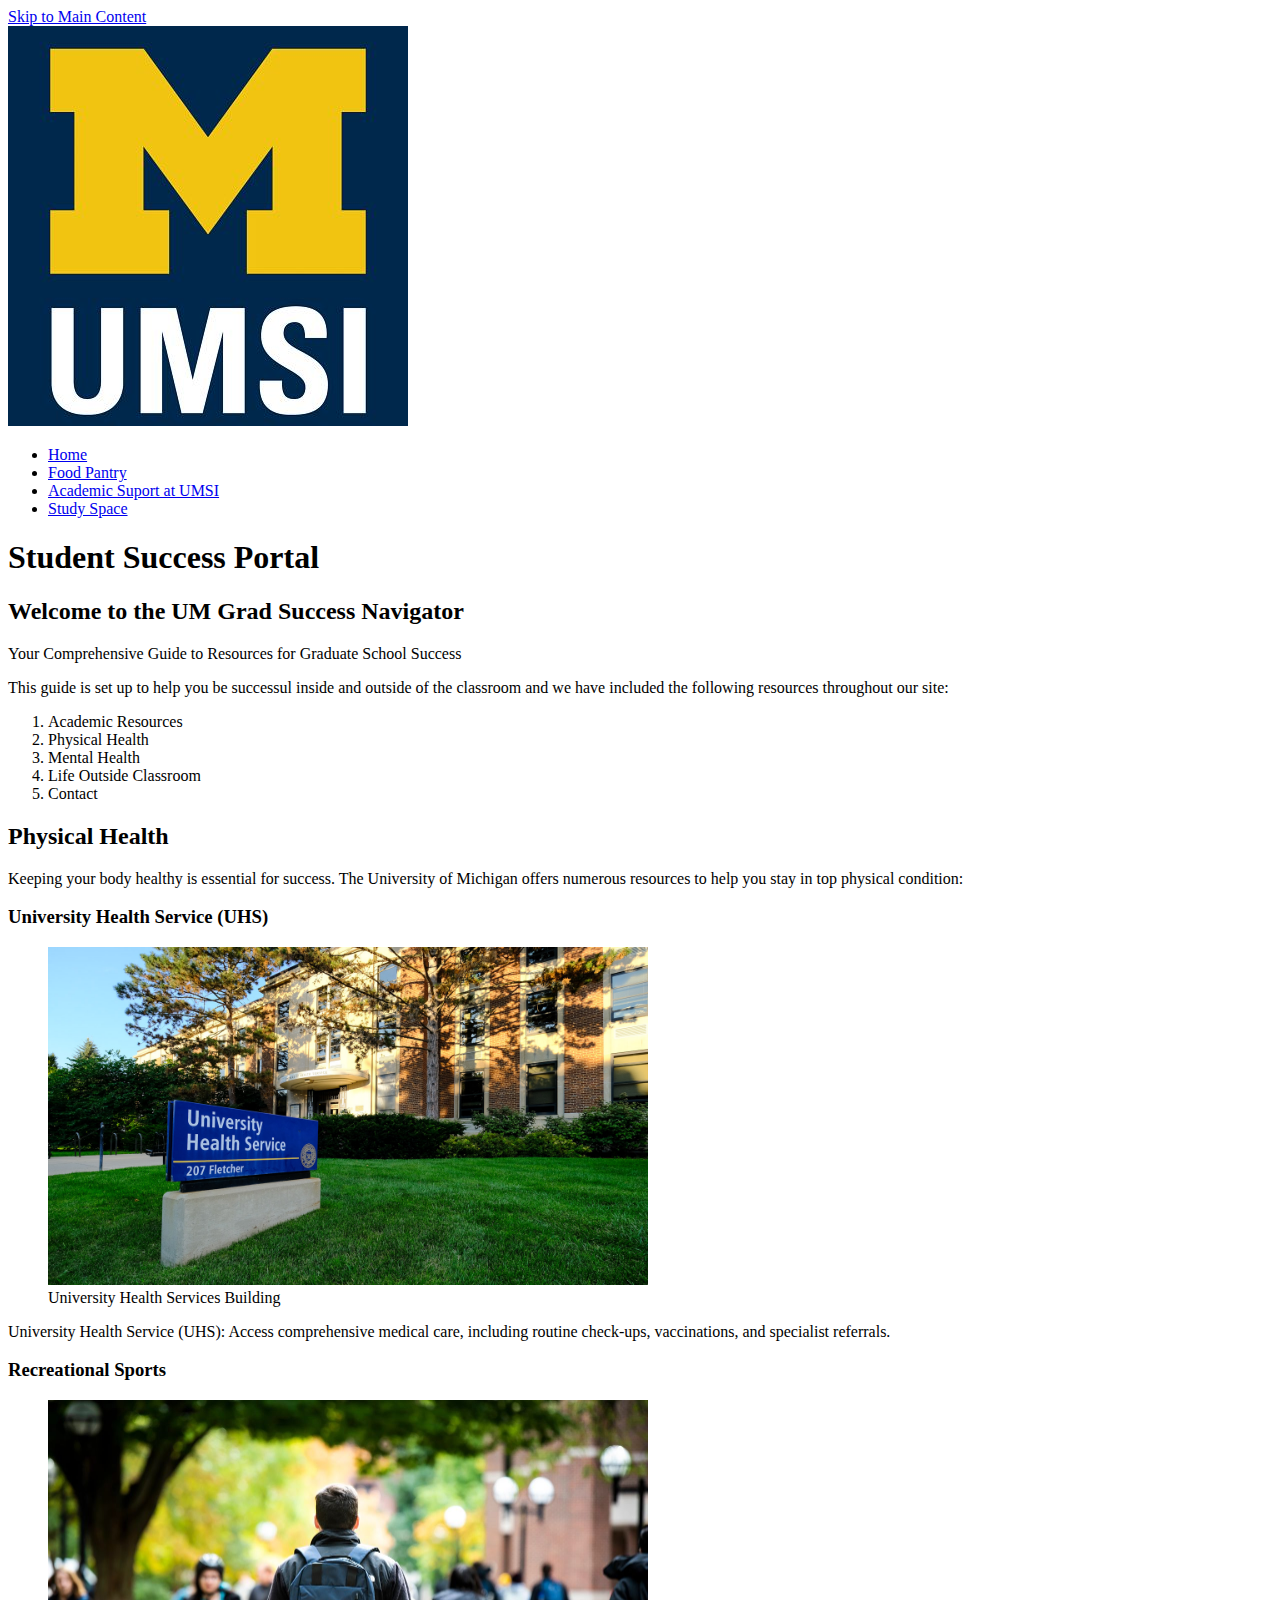
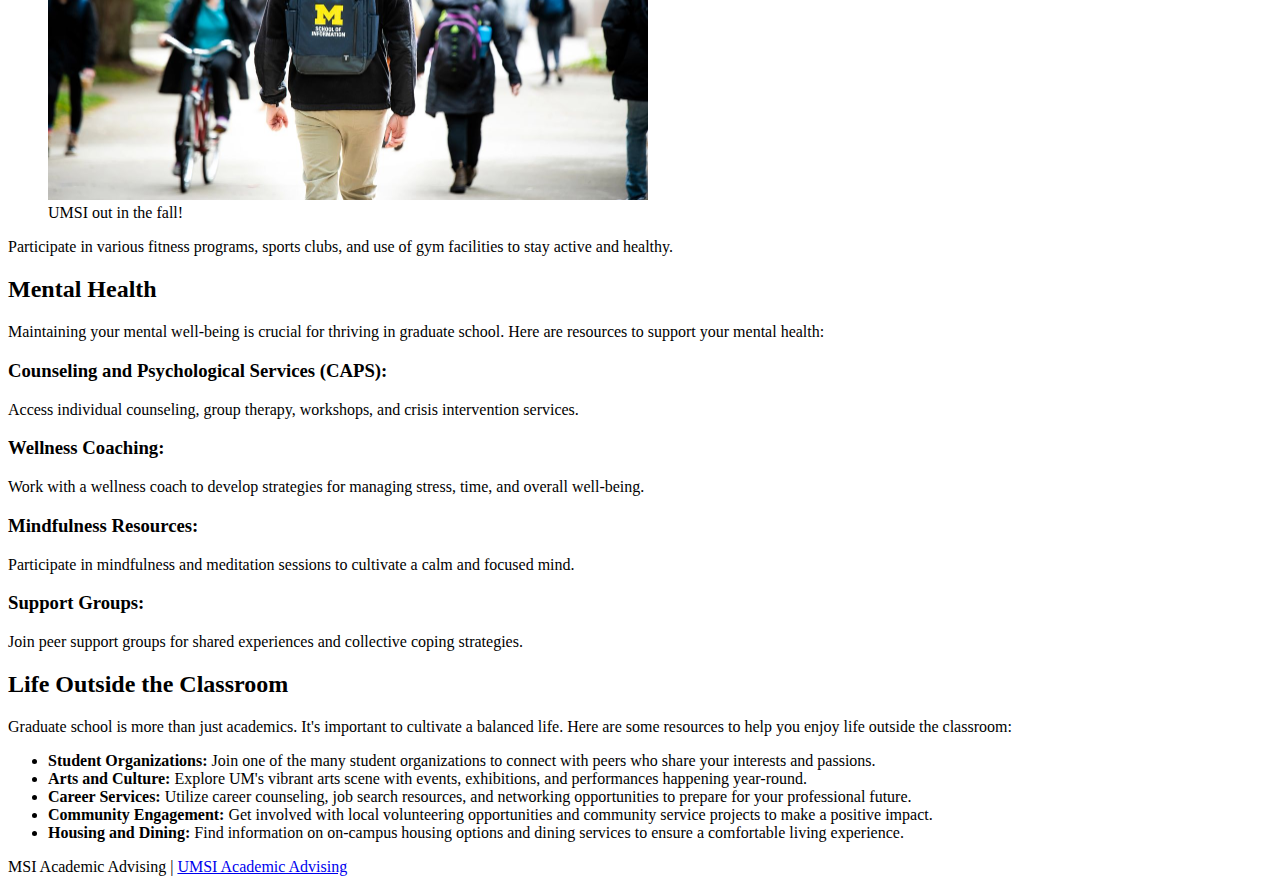
==== index.html @ a5f7f23d "error in index fixed" ====
<!DOCTYPE html>
<html lang="en">
<head>
    <meta charset="UTF-8">
    <meta name="viewport" content="width=device-width, initial-scale=1.0">
    <title>Student Success Portal</title>
</head>
<body>
    <a href = "#main-content">Skip to Main Content</a>
    <header>
        <img src="images/UMSI_signature_vertical_informal_solidblue.jpg" alt="UMSI Logo">
        <nav>
            <ul>
                <li><a href = "index.html">Home</a></li>
                <li><a href = "food_pantry.html">Food Pantry</a></li>
                <li><a href = "UMSI_advising.html">Academic Suport at UMSI</a></li>
                <li><a href="study_space.html">Study Space</a></li>
            </ul>
        </nav>
        <h1>Student Success Portal</h1>

    </header>
    <main id="main-content">
        <section>
            <h2>Welcome to the UM Grad Success Navigator</h2>
            <p> Your Comprehensive Guide to Resources for Graduate School Success</p>
            <p>This guide is set up to help you be successul inside and outside of the classroom and we have included the following resources throughout our site:</p>
            <ol>
                <li>Academic Resources</li>
                <li>Physical Health</li>
                <li>Mental Health</li>
                <li>Life Outside Classroom</li>
                <li>Contact</li>
            </ol>
        </section>
        <section>
            <h2>Physical Health</h2>
            <p>Keeping your body healthy is essential for success. The University of Michigan offers numerous resources to help you stay in top physical condition:</p>
            <article>
                <h3>University Health Service (UHS)</h3>
                <figure>
                    <img src="images/UHS.jpg" alt="University Health Services building" style="max-width: 600px">
                    <figcaption>University Health Services Building</figcaption>
                </figure>
                <p>University Health Service (UHS): Access comprehensive medical care, including routine check-ups, vaccinations, and specialist referrals.</p>
            </article>
            <article>
                <h3>Recreational Sports</h3>
                <figure>
                    <img src="images/UMSI_CampusFall_UMSIBackpack_02.jpg" alt="A student wears a UMSI backpack in fall on the drag". style="max-width: 600px">
                    <figcaption>UMSI out in the fall!</figcaption>
                </figure>
                <p>Participate in various fitness programs, sports clubs, and use of gym facilities to stay active and healthy.</p>
            </article>
        </section>
        
        <section>
            <h2>Mental Health</h2>
            <p>Maintaining your mental well-being is crucial for thriving in graduate school. Here are resources to support your mental health:</p>
            <article>
                <h3>Counseling and Psychological Services (CAPS):</h3>
                <p> Access individual counseling, group therapy, workshops, and crisis intervention services.</p>
            </article>
            <article>
                <h3>Wellness Coaching:</h3>

                <p>Work with a wellness coach to develop strategies for managing stress, time, and overall well-being.</p>
            </article>
            <article>
                <h3>Mindfulness Resources:</h3>

                <p> Participate in mindfulness and meditation sessions to cultivate a calm and focused mind.</p>
            </article>
            <article>
                <h3>Support Groups:</h3>

                <p> Join peer support groups for shared experiences and collective coping strategies.</p>
            </article>
        </section>

        
        <section id="life-outside-classroom">
            <h2>Life Outside the Classroom</h2>
            <p>Graduate school is more than just academics. It's important to cultivate a balanced life. Here are some resources to help you enjoy life outside the classroom:</p>
            <!-- <article>

            </article> -->
            <ul>
                <li><strong>Student Organizations:</strong> Join one of the many student organizations to connect with peers who share your interests and passions.</li>
                <li><strong>Arts and Culture:</strong> Explore UM's vibrant arts scene with events, exhibitions, and performances happening year-round.</li>
                <li><strong>Career Services:</strong> Utilize career counseling, job search resources, and networking opportunities to prepare for your professional future.</li>
                <li><strong>Community Engagement:</strong> Get involved with local volunteering opportunities and community service projects to make a positive impact.</li>
                <li><strong>Housing and Dining:</strong> Find information on on-campus housing options and dining services to ensure a comfortable living experience.</li>
            </ul>
        </section>
    </main>
    <footer>
        <p>MSI Academic Advising | <a href="https://sites.google.com/umich.edu/msiacademicadvising/student-support-resources">UMSI Academic Advising </a></p>
        </footer>
</body>
</html>
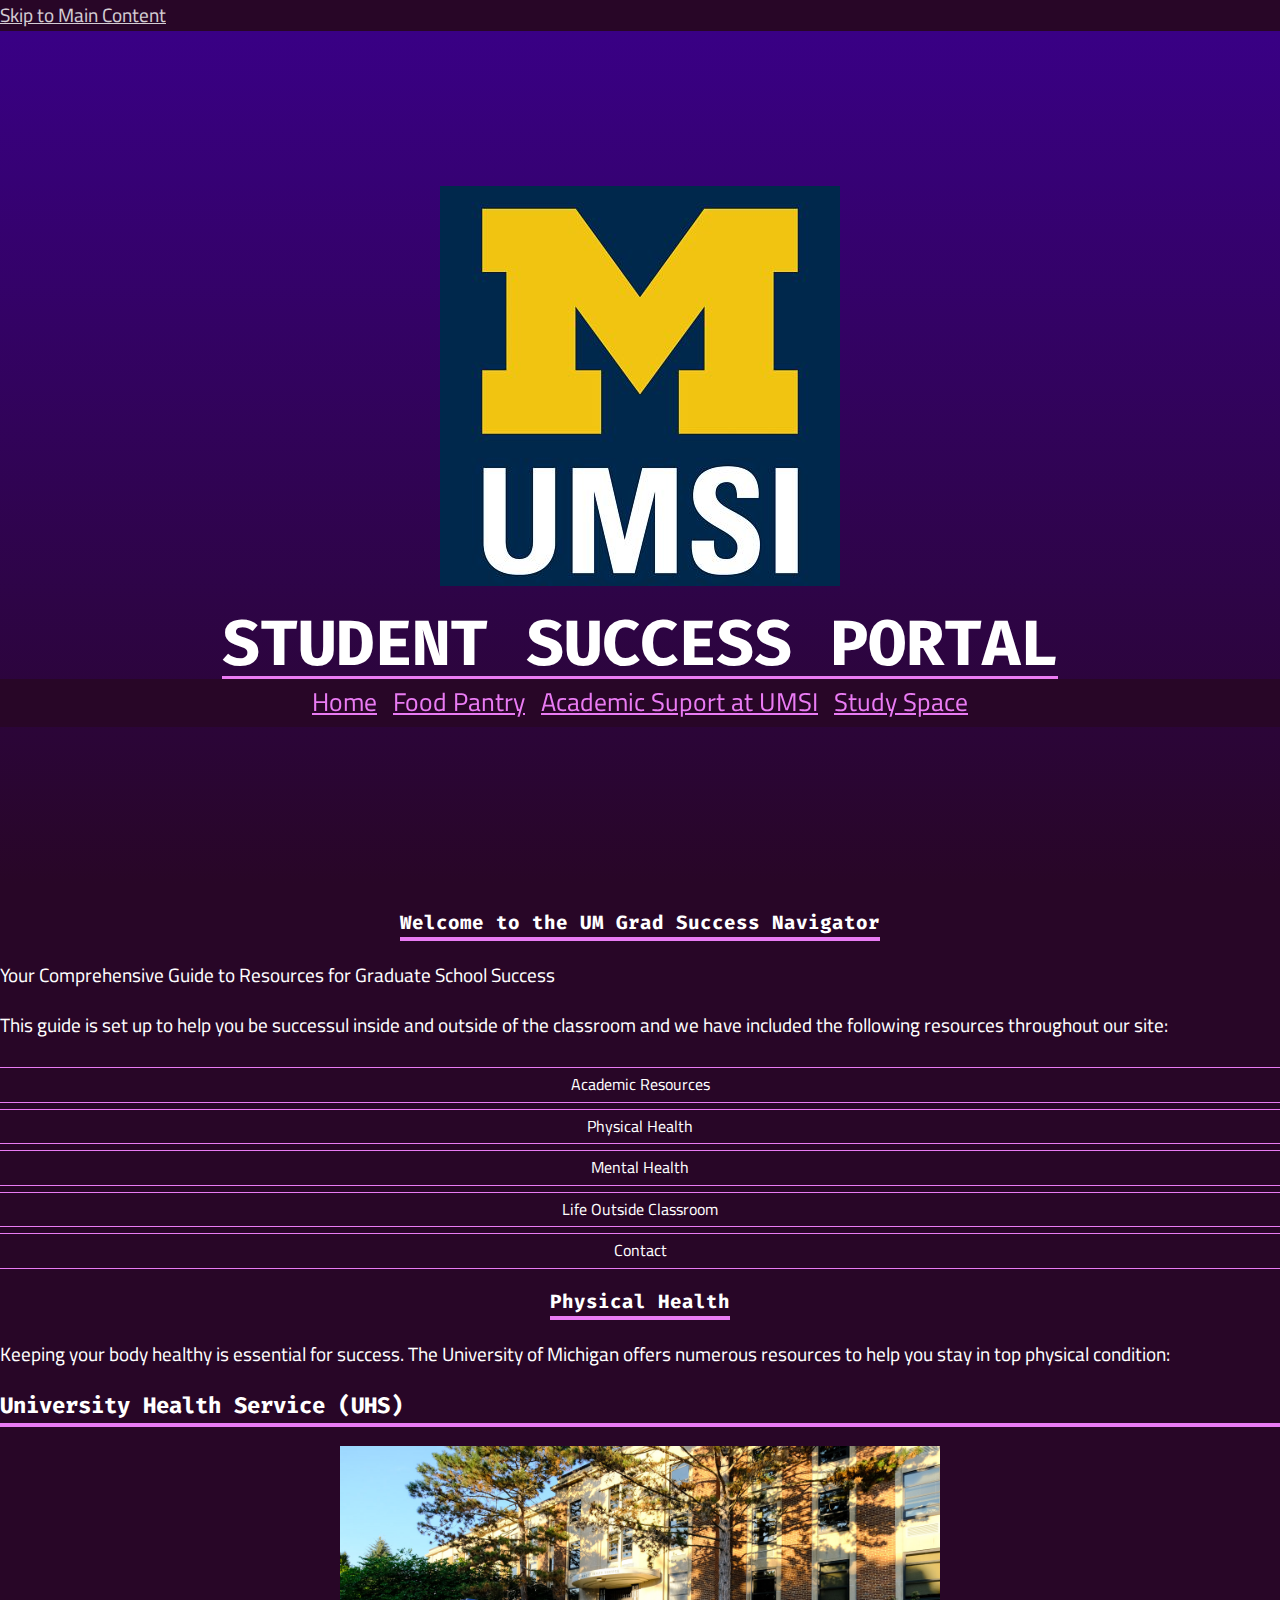
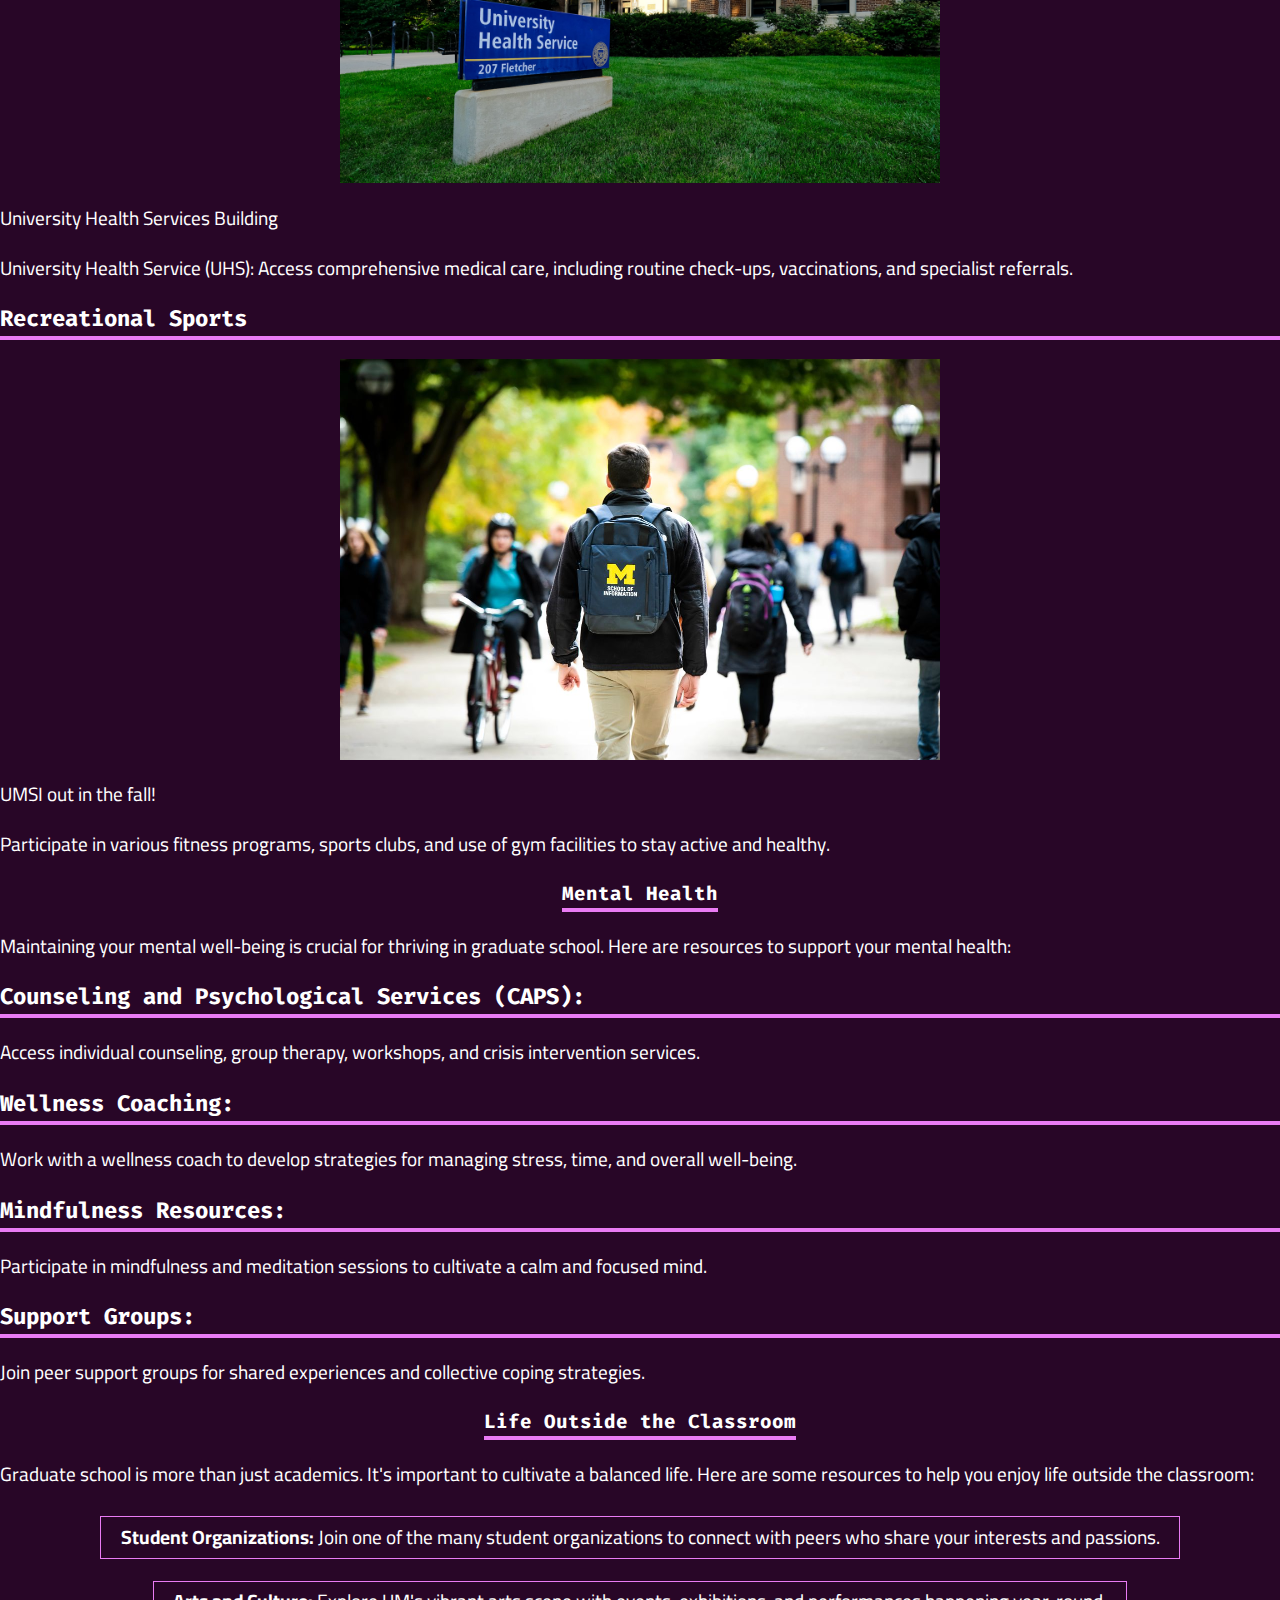
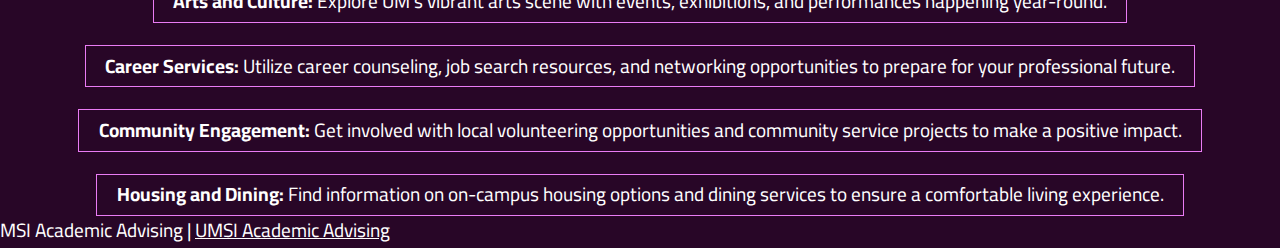
==== commit 6ac67787: "first attempt" ====
--- a/index.html
+++ b/index.html
@@ -3,12 +3,15 @@
 <head>
     <meta charset="UTF-8">
     <meta name="viewport" content="width=device-width, initial-scale=1.0">
+    <link rel="stylesheet" href="css/html5reset.css">
+    <link rel="stylesheet" href="css/style.css">
     <title>Student Success Portal</title>
 </head>
 <body>
     <a href = "#main-content">Skip to Main Content</a>
     <header>
         <img src="images/UMSI_signature_vertical_informal_solidblue.jpg" alt="UMSI Logo">
+        <h1>Student Success Portal</h1>
         <nav>
             <ul>
                 <li><a href = "index.html">Home</a></li>
@@ -17,7 +20,6 @@
                 <li><a href="study_space.html">Study Space</a></li>
             </ul>
         </nav>
-        <h1>Student Success Portal</h1>
 
     </header>
     <main id="main-content">
@@ -47,7 +49,7 @@
             <article>
                 <h3>Recreational Sports</h3>
                 <figure>
-                    <img src="images/UMSI_CampusFall_UMSIBackpack_02.jpg" alt="A student wears a UMSI backpack in fall on the drag". style="max-width: 600px">
+                    <img src="images/UMSI_CampusFall_UMSIBackpack_02.jpg" alt="A student wears a UMSI backpack in fall on the drag" style="max-width: 600px">
                     <figcaption>UMSI out in the fall!</figcaption>
                 </figure>
                 <p>Participate in various fitness programs, sports clubs, and use of gym facilities to stay active and healthy.</p>
--- a/css/style.css
+++ b/css/style.css
@@ -0,0 +1,690 @@
+/*!
+* LICENSE - style only: CC BY-NC-SA
+* @link https://creativecommons.org/licenses/by-nc-sa/3.0/
+* Graphics copyright of Evan Thome
+* 
+* Title: Boysenberry
+* Author: Evan Thome
+* Website: N/A
+* Twitter: @N/A
+*
+* View on Style Stage:
+* @link https://stylestage.dev/styles/boysenberry/
+*/
+
+@import url('https://fonts.googleapis.com/css2?family=Fira+Code:wght@300..700&display=swap');
+@import url('https://fonts.googleapis.com/css2?family=Cairo:wght@200..900&display=swap');
+
+:root {
+  --clr-theme-100: #ea7bf4;
+  --clr-theme-300: #b33d8d;
+  --clr-theme-500: #6200b3;
+  --clr-theme-700: #390085;
+  --clr-theme-900: #280627;
+
+  --font-accent: 'Fira Code', monospace;
+  --font-primary: 'Cairo', sans-serif;
+}
+
+/* Box sizing rules */
+*,
+*::before,
+*::after {
+  -webkit-box-sizing: border-box;
+          box-sizing: border-box;
+}
+
+/* Remove default margin */
+body,
+h1,
+h2,
+h3,
+h4,
+p,
+figure,
+blockquote,
+dl,
+dd {
+  margin: 0;
+}
+
+/* Remove list styles on ul, ol elements */
+ul,
+ol {
+  list-style: none;
+}
+
+/* Set core root defaults */
+html:focus-within {
+  scroll-behavior: smooth;
+}
+
+/* Set core body defaults */
+body {
+  min-height: 100vh;
+  text-rendering: optimizeSpeed;
+  line-height: 1.6;
+}
+
+/* Make images easier to work with */
+img,
+picture {
+  max-width: 100%;
+  display: block;
+}
+
+/* Inherit fonts for inputs and buttons */
+input,
+button,
+textarea,
+select {
+  font: inherit;
+}
+
+* + * {
+  margin-top: 1.6rem;
+}
+
+body {
+  font-size: 1.2rem;
+  font-family: var(--font-primary);
+  background: var(--clr-theme-900);
+  color: white;
+}
+
+body a {
+  color: white;
+  -webkit-transition: opacity 300ms linear;
+  transition: opacity 300ms linear;
+}
+
+body a:hover,
+body a:focus {
+  opacity: 0.8;
+}
+
+h1,
+h2,
+h3,
+h4 {
+  font-family: var(--font-accent);
+  line-height: 1;
+}
+
+.container,
+nav {
+  width: min(80ch, 100% - 2rem);
+  margin-right: auto;
+  margin-left: auto;
+}
+
+svg {
+  width: 1.5rem;
+  margin-right: 0.5rem;
+  display: -webkit-box;
+  display: -ms-flexbox;
+  display: flex;
+  fill: #fbff00;
+}
+
+.skip-link {
+  text-transform: uppercase;
+  text-align: right;
+  padding: 0.5rem 0.5rem;
+  height: 3rem;
+  display: block;
+  background-color: var(--clr-theme-700);
+  font-weight: 700;
+}
+
+.skip-link:hover,
+.skip-link:focus {
+  opacity: 1;
+}
+
+header * + * {
+  margin-top: 1.6rem;
+}
+
+header {
+  min-height: calc(100vh - 3rem);
+  display: -webkit-box;
+  display: -ms-flexbox;
+  display: flex;
+  -webkit-box-orient: vertical;
+  -webkit-box-direction: normal;
+      -ms-flex-direction: column;
+          flex-direction: column;
+  -webkit-box-pack: center;
+      -ms-flex-pack: center;
+          justify-content: center;
+  -webkit-box-align: center;
+      -ms-flex-align: center;
+          align-items: center;
+  background: -webkit-gradient(linear, left top, left bottom, from(var(--clr-theme-700)), to(var(--clr-theme-900)));
+  background: linear-gradient(var(--clr-theme-700), var(--clr-theme-900));
+  margin: 0;
+}
+
+header .container {
+  text-align: center;
+  margin-top: -4rem;
+  width: min(80ch, 100% - 5rem);
+}
+
+/* @media (min-width: 39.7em) {
+  header .container {
+    margin-top: 0;
+  }
+} */
+
+header h1 {
+  text-transform: uppercase;
+  font-size: clamp(3.2rem, 5vw + 1rem, 4rem);
+  line-height: 1;
+  display: inline-block;
+  border-bottom: 3px var(--clr-theme-100) solid;
+}
+
+header h2 {
+  font-size: clamp(2rem, 5vw + 1rem, 3.6rem);
+  line-height: 1.1;
+  color: var(--clr-theme-100);
+  /* margin: 1.6rem 0; */
+}
+
+header p {
+  font-size: 1.2rem;
+}
+
+header p a:first-child {
+  color: var(--clr-theme-100);
+}
+
+header p a:first-child:hover {
+  opacity: 1;
+  color: hsl(295, 85%, 85%);
+}
+
+header p a {
+  -webkit-transition: opacity 200ms linear;
+  transition: opacity 200ms linear;
+}
+
+header a:hover,
+header a:focus {
+  opacity: 0.8;
+}
+
+.link-github {
+  display: -webkit-inline-box;
+  display: -ms-inline-flexbox;
+  display: inline-flex;
+  -webkit-box-pack: center;
+      -ms-flex-pack: center;
+          justify-content: center;
+  -webkit-box-align: center;
+      -ms-flex-align: center;
+          align-items: center;
+  padding: 0.5rem 1.2rem;
+  background: linear-gradient(45deg, #ea7bf4, #cb27e0);
+  background-size: 100%;
+  /* background-position: center; */
+  border-radius: 0.6rem;
+  text-decoration: none;
+  font-weight: 800;
+  text-transform: uppercase;
+  -webkit-transition: background-size 250ms ease-in-out, -webkit-transform 250ms ease-in-out;
+  transition: background-size 250ms ease-in-out, -webkit-transform 250ms ease-in-out;
+  transition: background-size 250ms ease-in-out, transform 250ms ease-in-out;
+  transition: background-size 250ms ease-in-out, transform 250ms ease-in-out, -webkit-transform 250ms ease-in-out;
+  -webkit-box-shadow: rgba(0, 0, 0, 0.35) 0px 5px 15px;
+          box-shadow: rgba(0, 0, 0, 0.35) 0px 5px 15px;
+}
+
+.link-github:hover,
+.link-github:focus {
+  opacity: 1;
+  background-size: 200%;
+  -webkit-transform: scale(1.02);
+          transform: scale(1.02);
+}
+
+nav {
+  position: sticky;
+  top: 0;
+  background: var(--clr-theme-900);
+  padding: 0.125rem;
+  z-index: 100;
+  width: 100%;
+  height: 5.5rem;
+  margin: 0%;
+  display: -webkit-box;
+  display: -ms-flexbox;
+  display: flex;
+  -webkit-box-pack: center;
+      -ms-flex-pack: center;
+          justify-content: center;
+  -webkit-box-align: center;
+      -ms-flex-align: center;
+          align-items: center;
+}
+
+nav ul {
+  display: -webkit-box;
+  display: -ms-flexbox;
+  display: flex;
+  -ms-flex-wrap: wrap;
+      flex-wrap: wrap;
+  -webkit-box-pack: center;
+      -ms-flex-pack: center;
+          justify-content: center;
+  gap: 0.4rem 1rem;
+  line-height: 1;
+  font-size: 1.6rem;
+  padding: 0;
+}
+
+nav li {
+  margin: 0;
+}
+
+nav a {
+  color: var(--clr-theme-100);
+  -webkit-transition: color 100ms ease-in-out;
+  transition: color 100ms ease-in-out;
+}
+
+nav a:hover,
+nav a:focus {
+  opacity: 1;
+  color: hsl(295, 85%, 85%);
+}
+
+:target::before {
+  display: block;
+  content: '';
+  height: 6rem;
+  margin-top: -6rem;
+  visibility: hidden;
+}
+
+@media (min-width: 39.7em) {
+  nav {
+    height: 3rem;
+  }
+  :target::before {
+    height: 3rem;
+    margin-top: -3rem;
+  }
+}
+
+main * + * {
+  margin-top: 1.2rem;
+}
+section {
+  display: -webkit-box;
+  display: -ms-flexbox;
+  display: flex;
+  -webkit-box-orient: vertical;
+  -webkit-box-direction: normal;
+      -ms-flex-direction: column;
+          flex-direction: column;
+}
+
+section img {
+    width: 90vw;
+    height: auto;
+    display: block;
+    margin: 0 auto;
+}
+
+
+section .link-guidelines {
+  padding: 0.5rem 1.2rem;
+  background: linear-gradient(45deg, #ea7bf4, #cb27e0);
+  background-size: 100%;
+  border-radius: 0.6rem;
+  text-decoration: none;
+  font-weight: 800;
+  text-transform: uppercase;
+  -webkit-transition: background-size 250ms ease-in-out, -webkit-transform 250ms ease-in-out;
+  transition: background-size 250ms ease-in-out, -webkit-transform 250ms ease-in-out;
+  transition: background-size 250ms ease-in-out, transform 250ms ease-in-out;
+  transition: background-size 250ms ease-in-out, transform 250ms ease-in-out, -webkit-transform 250ms ease-in-out;
+  -webkit-box-shadow: rgba(0, 0, 0, 0.35) 0px 5px 15px;
+          box-shadow: rgba(0, 0, 0, 0.35) 0px 5px 15px;
+  width: -webkit-max-content;
+  width: -moz-max-content;
+  width: max-content;
+  margin-left: auto;
+  margin-right: auto;
+}
+
+.link-guidelines:hover,
+.link-guidelines:focus {
+  opacity: 1;
+  background-size: 200%;
+  -webkit-transform: scale(1.02);
+          transform: scale(1.02);
+}
+
+section h2,
+section h3, 
+main h2, 
+main h3 {
+  border-bottom: 4px var(--clr-theme-100) solid;
+  padding: 0.25em 0;
+  -ms-flex-item-align: center;
+      align-self: center;
+}
+
+section h3, 
+main h3 {
+  font-size: 1.4rem;
+}
+
+section ul {
+  padding: 0;
+}
+
+@media (min-width: 33em) {
+  section ul {
+    display: -webkit-box;
+    display: -ms-flexbox;
+    display: flex;
+    -ms-flex-wrap: wrap;
+        flex-wrap: wrap;
+    -webkit-box-pack: center;
+        -ms-flex-pack: center;
+            justify-content: center;
+    gap: 1rem;
+  }
+}
+
+section li {
+  outline: 1px var(--clr-theme-100) solid;
+  padding: 0.25em 1em;
+  margin-top: 0.5rem;
+  text-align: center;
+}
+
+section ol {
+  counter-reset: counter;
+  font-size: 1rem;
+}
+
+section ol li {
+  position: relative;
+}
+
+section ol li::before {
+  counter-increment: counter;
+  content: counter(counter);
+  position: absolute;
+  left: -3.6rem;
+  padding: 0.5em 1em;
+  background: var(--clr-theme-300);
+  font-weight: 700;
+  -webkit-box-shadow: rgba(0, 0, 0, 0.35) 0px 5px 15px;
+          box-shadow: rgba(0, 0, 0, 0.35) 0px 5px 15px;
+}
+
+section ol li::after {
+  content: '';
+  position: absolute;
+  left: -3rem;
+  width: 2.5rem;
+  height: 2.5rem;
+  padding: 0.5em 1em;
+  top: 0.75rem;
+  z-index: -1;
+  background: var(--clr-theme-100);
+}
+
+main footer {
+  text-align: center;
+}
+
+main footer h3 {
+  font-size: 1.4rem;
+  padding-bottom: 0.4rem;
+  margin-bottom: 1rem;
+  border-bottom: 4px var(--clr-theme-100) solid;
+  width: -webkit-max-content;
+  width: -moz-max-content;
+  width: max-content;
+  margin-left: auto;
+  margin-right: auto;
+}
+
+main footer a {
+  font-size: 1.4rem;
+  color: var(--clr-theme-100);
+  padding: 0.5rem;
+  white-space: nowrap;
+}
+
+main footer a:hover,
+main footer a:focus {
+  opacity: 1;
+  color: hsl(295, 85%, 85%);
+}
+
+.profile {
+  text-align: center;
+}
+
+.profile h4 {
+  margin-top: 1rem;
+  font-size: 1.6rem;
+}
+
+.profile .container {
+  background-color: var(--clr-theme-500);
+  padding: 1rem;
+  margin-left: auto;
+  margin-right: auto;
+  border-radius: 0.6rem;
+  -webkit-box-shadow: rgba(0, 0, 0, 0.35) 0px 5px 15px;
+          box-shadow: rgba(0, 0, 0, 0.35) 0px 5px 15px;
+}
+
+.profile ul {
+  padding: 0;
+}
+
+.profile li {
+  margin: 0;
+}
+
+.profile span:first-of-type {
+  font-weight: 700;
+  font-size: 1.4rem;
+}
+
+.profile .container a:nth-child(3) {
+  font-size: 1.4rem;
+}
+
+#styles .container {
+  text-align: center;
+  background-color: var(--clr-theme-500);
+  padding: 1rem;
+  margin-left: auto;
+  margin-right: auto;
+  border-radius: 0.6rem;
+  -webkit-box-shadow: rgba(0, 0, 0, 0.35) 0px 5px 15px;
+          box-shadow: rgba(0, 0, 0, 0.35) 0px 5px 15px;
+}
+
+#styles ul {
+  padding: 0;
+}
+
+#styles .container a:nth-child(3) {
+  font-size: 1.4rem;
+}
+
+@media (min-width: 39.7em) {
+  .profile .container {
+    width: 40%;
+  }
+  #styles .container {
+    width: 40%;
+  }
+}
+
+.page-footer {
+  background: -webkit-gradient(linear, left top, left bottom, from(var(--clr-theme-900)), to(var(--clr-theme-700)));
+  background: linear-gradient(var(--clr-theme-900), var(--clr-theme-700));
+  text-align: center;
+}
+
+.page-footer p a:first-child {
+  color: var(--clr-theme-100);
+}
+
+.page-footer p a:hover,
+.page-footer p a:focus {
+  opacity: 1;
+  color: hsl(295, 85%, 85%);
+}
+
+.page-footer .container {
+  display: -webkit-box;
+  display: -ms-flexbox;
+  display: flex;
+  -webkit-box-orient: vertical;
+  -webkit-box-direction: normal;
+      -ms-flex-direction: column;
+          flex-direction: column;
+  -webkit-box-pack: center;
+      -ms-flex-pack: center;
+          justify-content: center;
+  -webkit-box-align: center;
+      -ms-flex-align: center;
+          align-items: center;
+}
+
+.page-footer .container ul {
+  display: -webkit-box;
+  display: -ms-flexbox;
+  display: flex;
+  -webkit-box-orient: vertical;
+  -webkit-box-direction: normal;
+      -ms-flex-direction: column;
+          flex-direction: column;
+  -webkit-box-align: center;
+      -ms-flex-align: center;
+          align-items: center;
+  padding: 0;
+  gap: 0.25rem;
+}
+
+.page-footer .link-github {
+  padding: 0.3rem 1rem;
+}
+
+.link-twittercontact {
+  padding: 0.3rem 1rem;
+  display: inline-block;
+  background: linear-gradient(45deg, #ea7bf4, #cb27e0);
+  background-size: 100%;
+  border-radius: 0.6rem;
+  text-decoration: none;
+  font-weight: 800;
+  text-transform: uppercase;
+  -webkit-transition: background-size 250ms ease-in-out, -webkit-transform 250ms ease-in-out;
+  transition: background-size 250ms ease-in-out, -webkit-transform 250ms ease-in-out;
+  transition: background-size 250ms ease-in-out, transform 250ms ease-in-out;
+  transition: background-size 250ms ease-in-out, transform 250ms ease-in-out, -webkit-transform 250ms ease-in-out;
+  -webkit-box-shadow: rgba(0, 0, 0, 0.35) 0px 5px 15px;
+          box-shadow: rgba(0, 0, 0, 0.35) 0px 5px 15px;
+  width: -webkit-max-content;
+  width: -moz-max-content;
+  width: max-content;
+  margin-left: auto;
+  margin-right: auto;
+}
+
+.link-twittercontact:hover,
+.link-twittercontact:focus {
+  opacity: 1;
+  background-size: 200%;
+  -webkit-transform: scale(1.02);
+          transform: scale(1.02);
+}
+
+.link-rss {
+  padding: 0.3rem 1rem;
+  display: inline-block;
+  background: linear-gradient(45deg, #ea7bf4, #cb27e0);
+  background-size: 100%;
+  border-radius: 0.6rem;
+  text-decoration: none;
+  font-weight: 800;
+  text-transform: uppercase;
+  -webkit-transition: background-size 250ms ease-in-out, -webkit-transform 250ms ease-in-out;
+  transition: background-size 250ms ease-in-out, -webkit-transform 250ms ease-in-out;
+  transition: background-size 250ms ease-in-out, transform 250ms ease-in-out;
+  transition: background-size 250ms ease-in-out, transform 250ms ease-in-out, -webkit-transform 250ms ease-in-out;
+  -webkit-box-shadow: rgba(0, 0, 0, 0.35) 0px 5px 15px;
+          box-shadow: rgba(0, 0, 0, 0.35) 0px 5px 15px;
+  width: -webkit-max-content;
+  width: -moz-max-content;
+  width: max-content;
+  margin-left: auto;
+  margin-right: auto;
+}
+
+.link-rss:hover,
+.link-rss:focus {
+  opacity: 1;
+  background-size: 200%;
+  -webkit-transform: scale(1.02);
+          transform: scale(1.02);
+}
+
+.link-support {
+  padding: 0.3rem 1rem;
+  display: inline-block;
+  background: linear-gradient(45deg, #ea7bf4, #cb27e0);
+  background-size: 100%;
+  border-radius: 0.6rem;
+  text-decoration: none;
+  font-weight: 800;
+  text-transform: uppercase;
+  -webkit-transition: background-size 250ms ease-in-out, -webkit-transform 250ms ease-in-out;
+  transition: background-size 250ms ease-in-out, -webkit-transform 250ms ease-in-out;
+  transition: background-size 250ms ease-in-out, transform 250ms ease-in-out;
+  transition: background-size 250ms ease-in-out, transform 250ms ease-in-out, -webkit-transform 250ms ease-in-out;
+  -webkit-box-shadow: rgba(0, 0, 0, 0.35) 0px 5px 15px;
+          box-shadow: rgba(0, 0, 0, 0.35) 0px 5px 15px;
+  width: -webkit-max-content;
+  width: -moz-max-content;
+  width: max-content;
+  margin-left: auto;
+  margin-right: auto;
+}
+
+.link-support:hover,
+.link-support:focus {
+  opacity: 1;
+  background-size: 200%;
+  -webkit-transform: scale(1.02);
+          transform: scale(1.02);
+}
+
+@media (min-width: 54.9375em) {
+  .page-footer .container ul {
+    -webkit-box-orient: horizontal;
+    -webkit-box-direction: normal;
+        -ms-flex-direction: row;
+            flex-direction: row;
+    gap: 1.4rem;
+  }
+  .page-footer .container ul li {
+    margin-top: 0;
+  }
+}
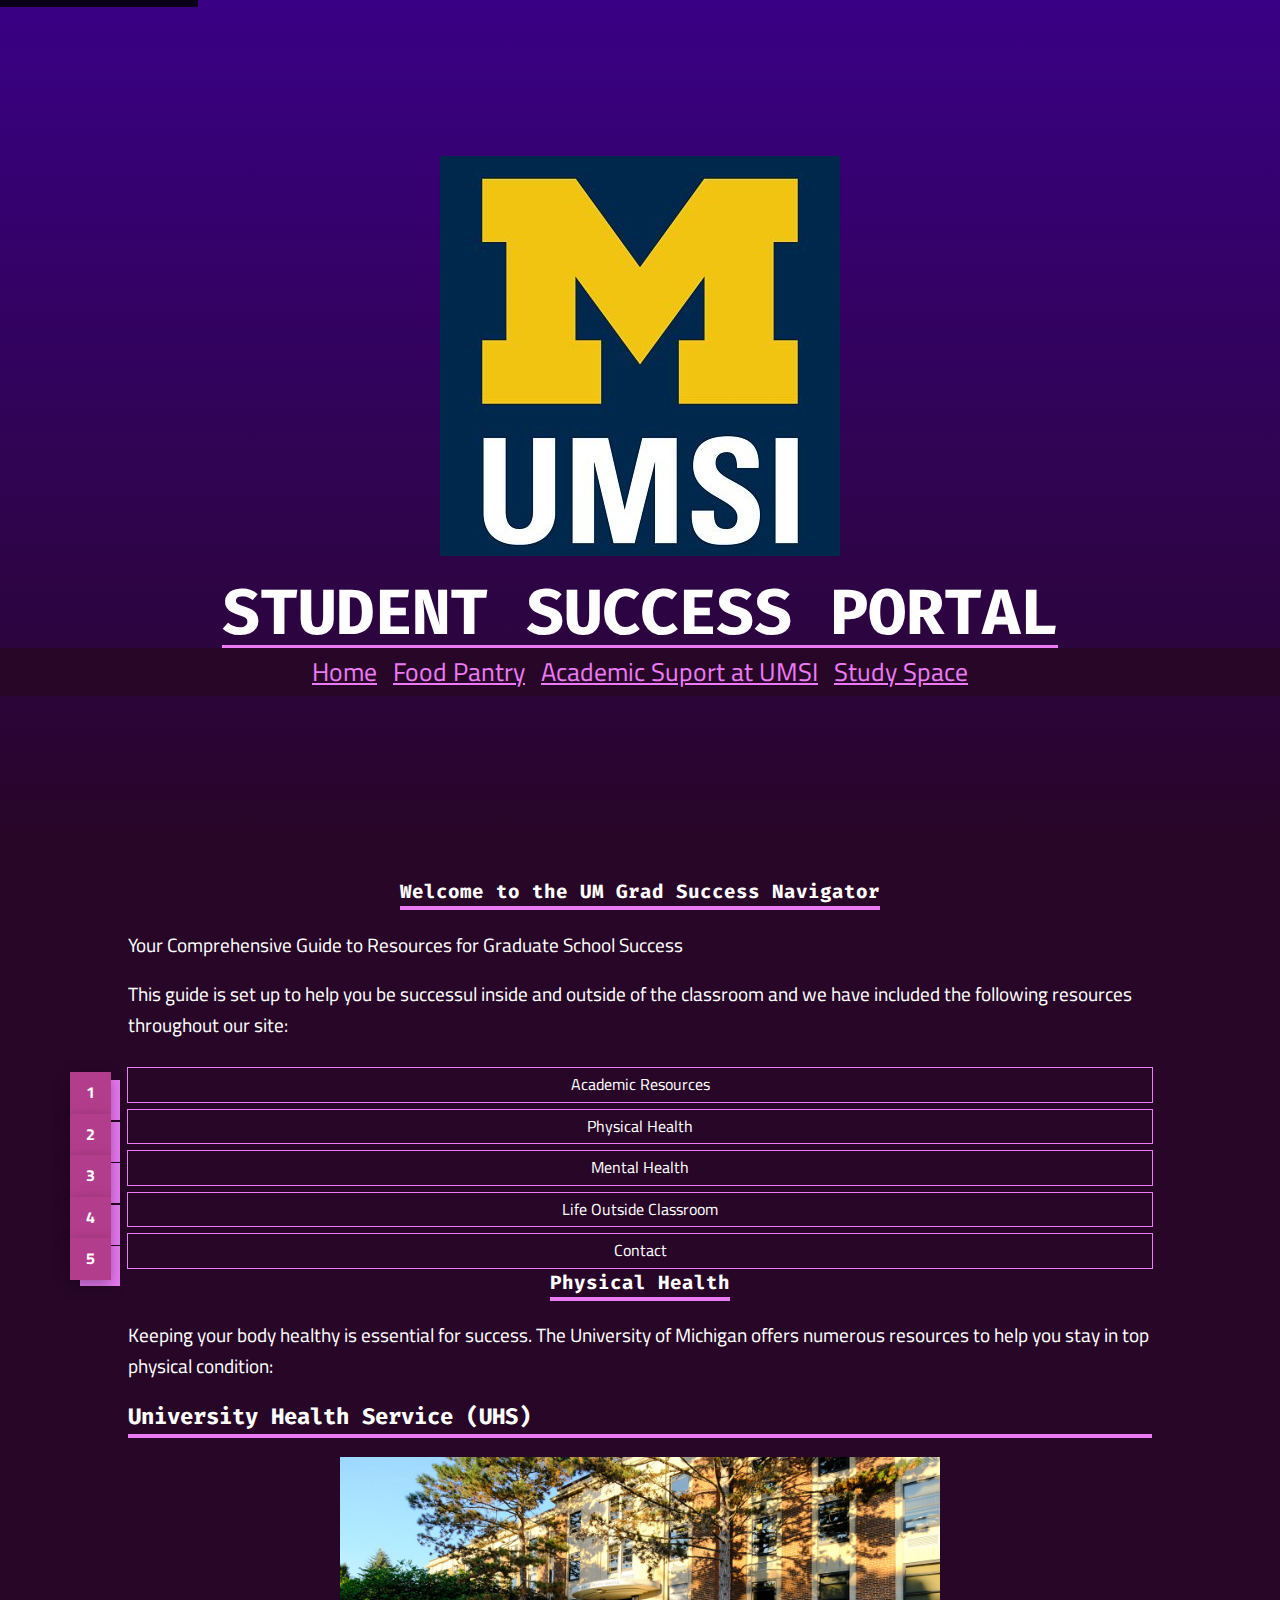
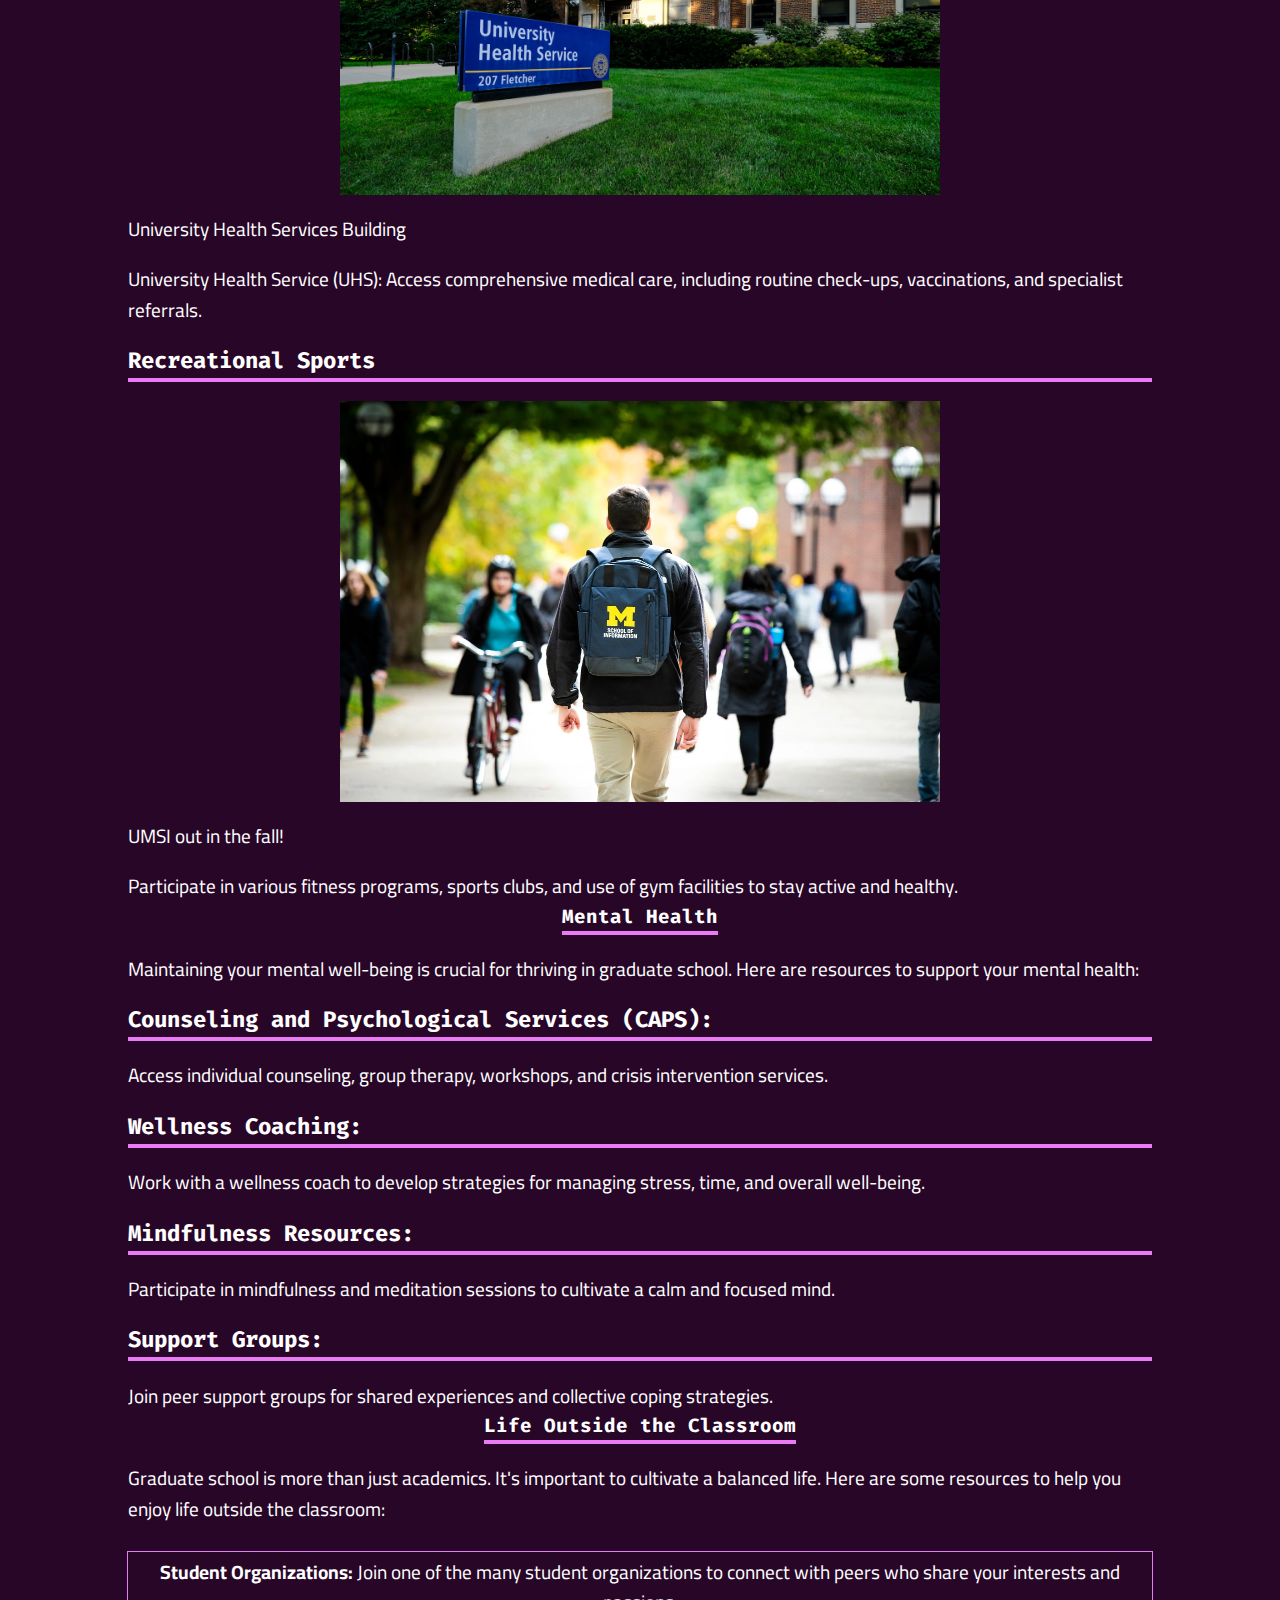
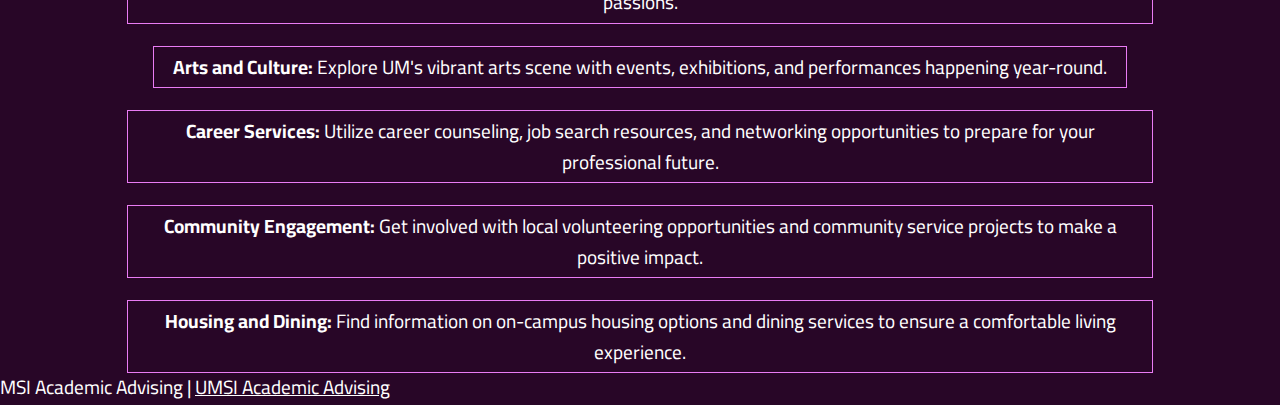
==== commit 430355d8: "skip to main hidden by default" ====
--- a/index.html
+++ b/index.html
@@ -8,7 +8,7 @@
     <title>Student Success Portal</title>
 </head>
 <body>
-    <a href = "#main-content">Skip to Main Content</a>
+    <a href="#main-content" class="skip-to-content">Skip to Main Content</a>
     <header>
         <img src="images/UMSI_signature_vertical_informal_solidblue.jpg" alt="UMSI Logo">
         <h1>Student Success Portal</h1>
--- a/css/style.css
+++ b/css/style.css
@@ -1,17 +1,3 @@
-/*!
-* LICENSE - style only: CC BY-NC-SA
-* @link https://creativecommons.org/licenses/by-nc-sa/3.0/
-* Graphics copyright of Evan Thome
-* 
-* Title: Boysenberry
-* Author: Evan Thome
-* Website: N/A
-* Twitter: @N/A
-*
-* View on Style Stage:
-* @link https://stylestage.dev/styles/boysenberry/
-*/
-
 @import url('https://fonts.googleapis.com/css2?family=Fira+Code:wght@300..700&display=swap');
 @import url('https://fonts.googleapis.com/css2?family=Cairo:wght@200..900&display=swap');
 
@@ -118,29 +104,21 @@
   margin-left: auto;
 }
 
-svg {
-  width: 1.5rem;
-  margin-right: 0.5rem;
-  display: -webkit-box;
-  display: -ms-flexbox;
-  display: flex;
-  fill: #fbff00;
-}
-
-.skip-link {
-  text-transform: uppercase;
-  text-align: right;
-  padding: 0.5rem 0.5rem;
-  height: 3rem;
-  display: block;
-  background-color: var(--clr-theme-700);
-  font-weight: 700;
-}
-
-.skip-link:hover,
-.skip-link:focus {
-  opacity: 1;
-}
+.skip-to-content {
+    position: absolute;
+    top: -40px;
+    left: 0;
+    background-color: #000;
+    color: #fff;
+    padding: 8px 16px;
+    z-index: 100;
+    text-decoration: none;
+    transition: top 0.3s ease;
+  }
+  
+  .skip-to-content:focus {
+    top: 0;
+  }
 
 header * + * {
   margin-top: 1.6rem;
@@ -172,12 +150,6 @@
   width: min(80ch, 100% - 5rem);
 }
 
-/* @media (min-width: 39.7em) {
-  header .container {
-    margin-top: 0;
-  }
-} */
-
 header h1 {
   text-transform: uppercase;
   font-size: clamp(3.2rem, 5vw + 1rem, 4rem);
@@ -214,40 +186,6 @@
 header a:hover,
 header a:focus {
   opacity: 0.8;
-}
-
-.link-github {
-  display: -webkit-inline-box;
-  display: -ms-inline-flexbox;
-  display: inline-flex;
-  -webkit-box-pack: center;
-      -ms-flex-pack: center;
-          justify-content: center;
-  -webkit-box-align: center;
-      -ms-flex-align: center;
-          align-items: center;
-  padding: 0.5rem 1.2rem;
-  background: linear-gradient(45deg, #ea7bf4, #cb27e0);
-  background-size: 100%;
-  /* background-position: center; */
-  border-radius: 0.6rem;
-  text-decoration: none;
-  font-weight: 800;
-  text-transform: uppercase;
-  -webkit-transition: background-size 250ms ease-in-out, -webkit-transform 250ms ease-in-out;
-  transition: background-size 250ms ease-in-out, -webkit-transform 250ms ease-in-out;
-  transition: background-size 250ms ease-in-out, transform 250ms ease-in-out;
-  transition: background-size 250ms ease-in-out, transform 250ms ease-in-out, -webkit-transform 250ms ease-in-out;
-  -webkit-box-shadow: rgba(0, 0, 0, 0.35) 0px 5px 15px;
-          box-shadow: rgba(0, 0, 0, 0.35) 0px 5px 15px;
-}
-
-.link-github:hover,
-.link-github:focus {
-  opacity: 1;
-  background-size: 200%;
-  -webkit-transform: scale(1.02);
-          transform: scale(1.02);
 }
 
 nav {
@@ -309,15 +247,14 @@
   visibility: hidden;
 }
 
-@media (min-width: 39.7em) {
-  nav {
+nav {
     height: 3rem;
-  }
-  :target::before {
+}
+:target::before {
     height: 3rem;
     margin-top: -3rem;
-  }
-}
+}
+
 
 main * + * {
   margin-top: 1.2rem;
@@ -326,6 +263,8 @@
   display: -webkit-box;
   display: -ms-flexbox;
   display: flex;
+  margin: auto;
+  width: 80vw;
   -webkit-box-orient: vertical;
   -webkit-box-direction: normal;
       -ms-flex-direction: column;
@@ -333,40 +272,10 @@
 }
 
 section img {
-    width: 90vw;
+    width: 80vw;
     height: auto;
     display: block;
     margin: 0 auto;
-}
-
-
-section .link-guidelines {
-  padding: 0.5rem 1.2rem;
-  background: linear-gradient(45deg, #ea7bf4, #cb27e0);
-  background-size: 100%;
-  border-radius: 0.6rem;
-  text-decoration: none;
-  font-weight: 800;
-  text-transform: uppercase;
-  -webkit-transition: background-size 250ms ease-in-out, -webkit-transform 250ms ease-in-out;
-  transition: background-size 250ms ease-in-out, -webkit-transform 250ms ease-in-out;
-  transition: background-size 250ms ease-in-out, transform 250ms ease-in-out;
-  transition: background-size 250ms ease-in-out, transform 250ms ease-in-out, -webkit-transform 250ms ease-in-out;
-  -webkit-box-shadow: rgba(0, 0, 0, 0.35) 0px 5px 15px;
-          box-shadow: rgba(0, 0, 0, 0.35) 0px 5px 15px;
-  width: -webkit-max-content;
-  width: -moz-max-content;
-  width: max-content;
-  margin-left: auto;
-  margin-right: auto;
-}
-
-.link-guidelines:hover,
-.link-guidelines:focus {
-  opacity: 1;
-  background-size: 200%;
-  -webkit-transform: scale(1.02);
-          transform: scale(1.02);
 }
 
 section h2,
@@ -388,8 +297,7 @@
   padding: 0;
 }
 
-@media (min-width: 33em) {
-  section ul {
+section ul {
     display: -webkit-box;
     display: -ms-flexbox;
     display: flex;
@@ -399,7 +307,6 @@
         -ms-flex-pack: center;
             justify-content: center;
     gap: 1rem;
-  }
 }
 
 section li {
@@ -469,222 +376,4 @@
 main footer a:focus {
   opacity: 1;
   color: hsl(295, 85%, 85%);
-}
-
-.profile {
-  text-align: center;
-}
-
-.profile h4 {
-  margin-top: 1rem;
-  font-size: 1.6rem;
-}
-
-.profile .container {
-  background-color: var(--clr-theme-500);
-  padding: 1rem;
-  margin-left: auto;
-  margin-right: auto;
-  border-radius: 0.6rem;
-  -webkit-box-shadow: rgba(0, 0, 0, 0.35) 0px 5px 15px;
-          box-shadow: rgba(0, 0, 0, 0.35) 0px 5px 15px;
-}
-
-.profile ul {
-  padding: 0;
-}
-
-.profile li {
-  margin: 0;
-}
-
-.profile span:first-of-type {
-  font-weight: 700;
-  font-size: 1.4rem;
-}
-
-.profile .container a:nth-child(3) {
-  font-size: 1.4rem;
-}
-
-#styles .container {
-  text-align: center;
-  background-color: var(--clr-theme-500);
-  padding: 1rem;
-  margin-left: auto;
-  margin-right: auto;
-  border-radius: 0.6rem;
-  -webkit-box-shadow: rgba(0, 0, 0, 0.35) 0px 5px 15px;
-          box-shadow: rgba(0, 0, 0, 0.35) 0px 5px 15px;
-}
-
-#styles ul {
-  padding: 0;
-}
-
-#styles .container a:nth-child(3) {
-  font-size: 1.4rem;
-}
-
-@media (min-width: 39.7em) {
-  .profile .container {
-    width: 40%;
-  }
-  #styles .container {
-    width: 40%;
-  }
-}
-
-.page-footer {
-  background: -webkit-gradient(linear, left top, left bottom, from(var(--clr-theme-900)), to(var(--clr-theme-700)));
-  background: linear-gradient(var(--clr-theme-900), var(--clr-theme-700));
-  text-align: center;
-}
-
-.page-footer p a:first-child {
-  color: var(--clr-theme-100);
-}
-
-.page-footer p a:hover,
-.page-footer p a:focus {
-  opacity: 1;
-  color: hsl(295, 85%, 85%);
-}
-
-.page-footer .container {
-  display: -webkit-box;
-  display: -ms-flexbox;
-  display: flex;
-  -webkit-box-orient: vertical;
-  -webkit-box-direction: normal;
-      -ms-flex-direction: column;
-          flex-direction: column;
-  -webkit-box-pack: center;
-      -ms-flex-pack: center;
-          justify-content: center;
-  -webkit-box-align: center;
-      -ms-flex-align: center;
-          align-items: center;
-}
-
-.page-footer .container ul {
-  display: -webkit-box;
-  display: -ms-flexbox;
-  display: flex;
-  -webkit-box-orient: vertical;
-  -webkit-box-direction: normal;
-      -ms-flex-direction: column;
-          flex-direction: column;
-  -webkit-box-align: center;
-      -ms-flex-align: center;
-          align-items: center;
-  padding: 0;
-  gap: 0.25rem;
-}
-
-.page-footer .link-github {
-  padding: 0.3rem 1rem;
-}
-
-.link-twittercontact {
-  padding: 0.3rem 1rem;
-  display: inline-block;
-  background: linear-gradient(45deg, #ea7bf4, #cb27e0);
-  background-size: 100%;
-  border-radius: 0.6rem;
-  text-decoration: none;
-  font-weight: 800;
-  text-transform: uppercase;
-  -webkit-transition: background-size 250ms ease-in-out, -webkit-transform 250ms ease-in-out;
-  transition: background-size 250ms ease-in-out, -webkit-transform 250ms ease-in-out;
-  transition: background-size 250ms ease-in-out, transform 250ms ease-in-out;
-  transition: background-size 250ms ease-in-out, transform 250ms ease-in-out, -webkit-transform 250ms ease-in-out;
-  -webkit-box-shadow: rgba(0, 0, 0, 0.35) 0px 5px 15px;
-          box-shadow: rgba(0, 0, 0, 0.35) 0px 5px 15px;
-  width: -webkit-max-content;
-  width: -moz-max-content;
-  width: max-content;
-  margin-left: auto;
-  margin-right: auto;
-}
-
-.link-twittercontact:hover,
-.link-twittercontact:focus {
-  opacity: 1;
-  background-size: 200%;
-  -webkit-transform: scale(1.02);
-          transform: scale(1.02);
-}
-
-.link-rss {
-  padding: 0.3rem 1rem;
-  display: inline-block;
-  background: linear-gradient(45deg, #ea7bf4, #cb27e0);
-  background-size: 100%;
-  border-radius: 0.6rem;
-  text-decoration: none;
-  font-weight: 800;
-  text-transform: uppercase;
-  -webkit-transition: background-size 250ms ease-in-out, -webkit-transform 250ms ease-in-out;
-  transition: background-size 250ms ease-in-out, -webkit-transform 250ms ease-in-out;
-  transition: background-size 250ms ease-in-out, transform 250ms ease-in-out;
-  transition: background-size 250ms ease-in-out, transform 250ms ease-in-out, -webkit-transform 250ms ease-in-out;
-  -webkit-box-shadow: rgba(0, 0, 0, 0.35) 0px 5px 15px;
-          box-shadow: rgba(0, 0, 0, 0.35) 0px 5px 15px;
-  width: -webkit-max-content;
-  width: -moz-max-content;
-  width: max-content;
-  margin-left: auto;
-  margin-right: auto;
-}
-
-.link-rss:hover,
-.link-rss:focus {
-  opacity: 1;
-  background-size: 200%;
-  -webkit-transform: scale(1.02);
-          transform: scale(1.02);
-}
-
-.link-support {
-  padding: 0.3rem 1rem;
-  display: inline-block;
-  background: linear-gradient(45deg, #ea7bf4, #cb27e0);
-  background-size: 100%;
-  border-radius: 0.6rem;
-  text-decoration: none;
-  font-weight: 800;
-  text-transform: uppercase;
-  -webkit-transition: background-size 250ms ease-in-out, -webkit-transform 250ms ease-in-out;
-  transition: background-size 250ms ease-in-out, -webkit-transform 250ms ease-in-out;
-  transition: background-size 250ms ease-in-out, transform 250ms ease-in-out;
-  transition: background-size 250ms ease-in-out, transform 250ms ease-in-out, -webkit-transform 250ms ease-in-out;
-  -webkit-box-shadow: rgba(0, 0, 0, 0.35) 0px 5px 15px;
-          box-shadow: rgba(0, 0, 0, 0.35) 0px 5px 15px;
-  width: -webkit-max-content;
-  width: -moz-max-content;
-  width: max-content;
-  margin-left: auto;
-  margin-right: auto;
-}
-
-.link-support:hover,
-.link-support:focus {
-  opacity: 1;
-  background-size: 200%;
-  -webkit-transform: scale(1.02);
-          transform: scale(1.02);
-}
-
-@media (min-width: 54.9375em) {
-  .page-footer .container ul {
-    -webkit-box-orient: horizontal;
-    -webkit-box-direction: normal;
-        -ms-flex-direction: row;
-            flex-direction: row;
-    gap: 1.4rem;
-  }
-  .page-footer .container ul li {
-    margin-top: 0;
-  }
-}
+}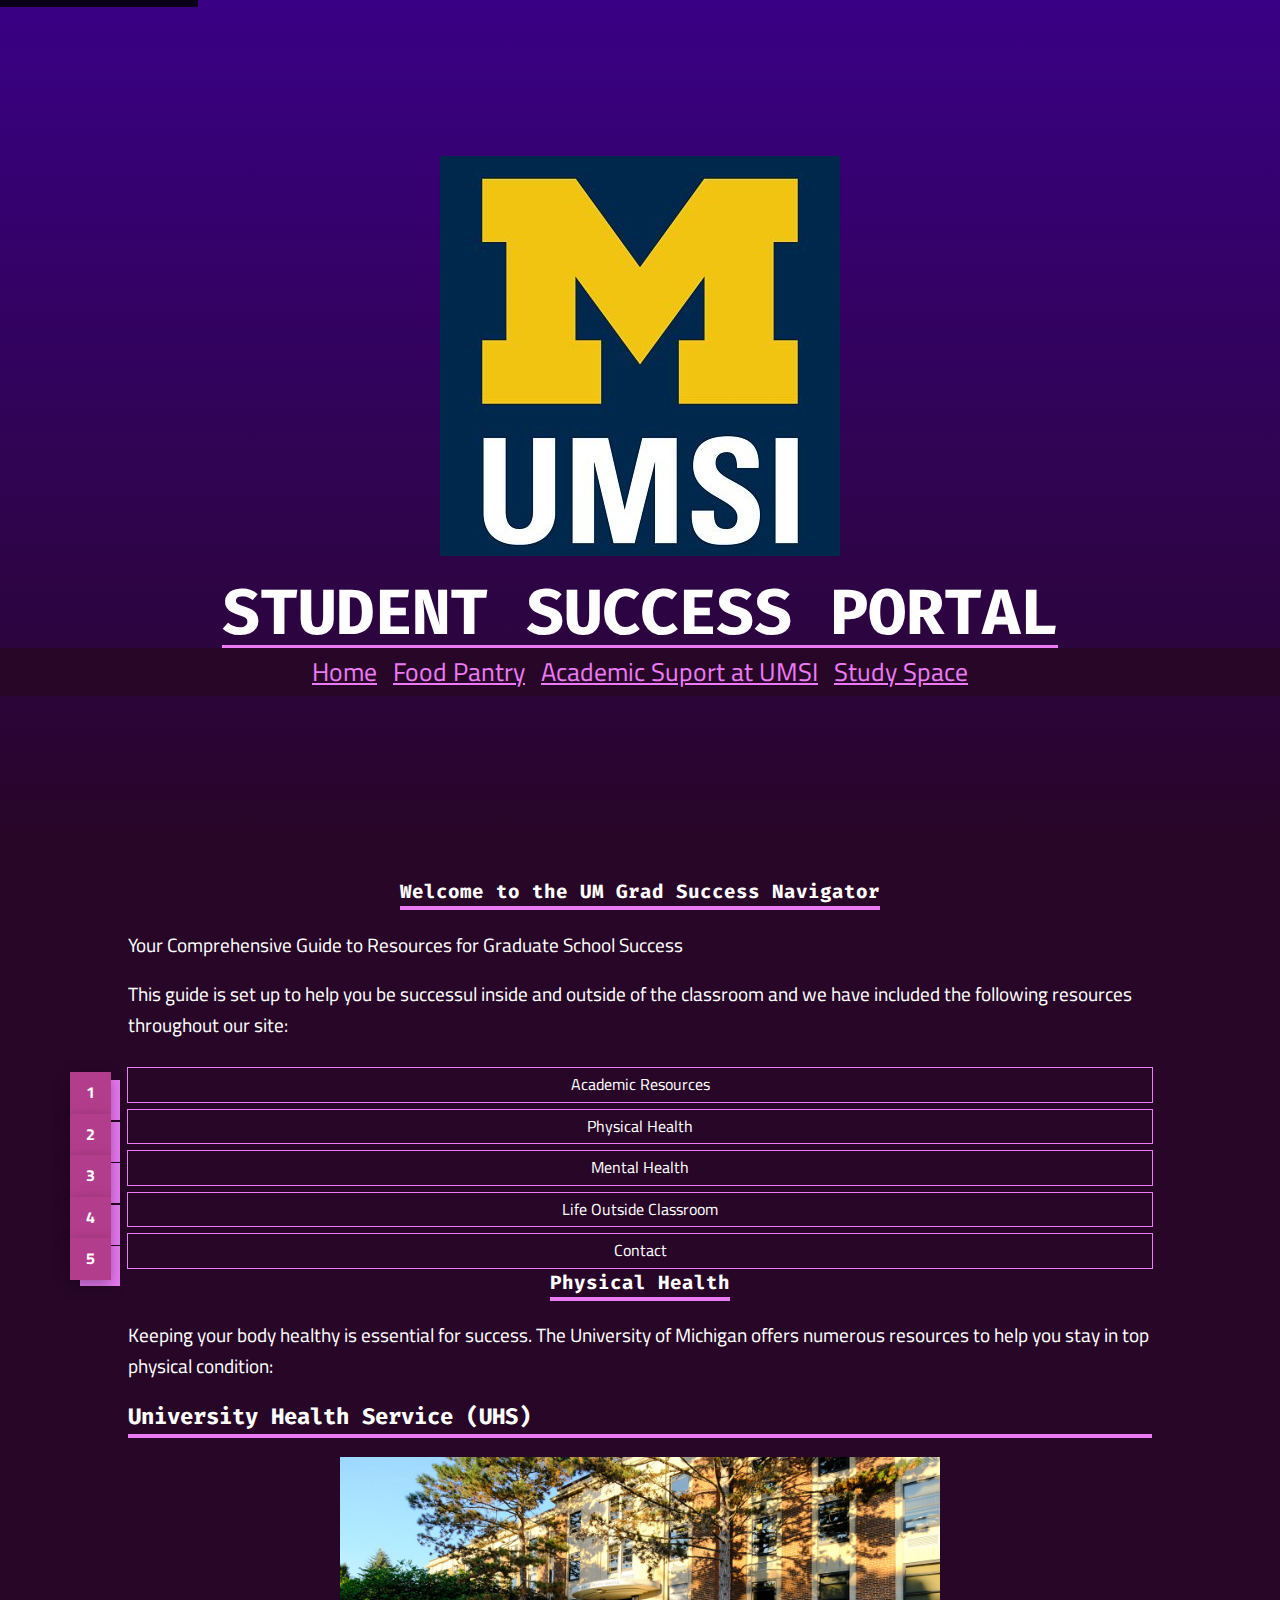
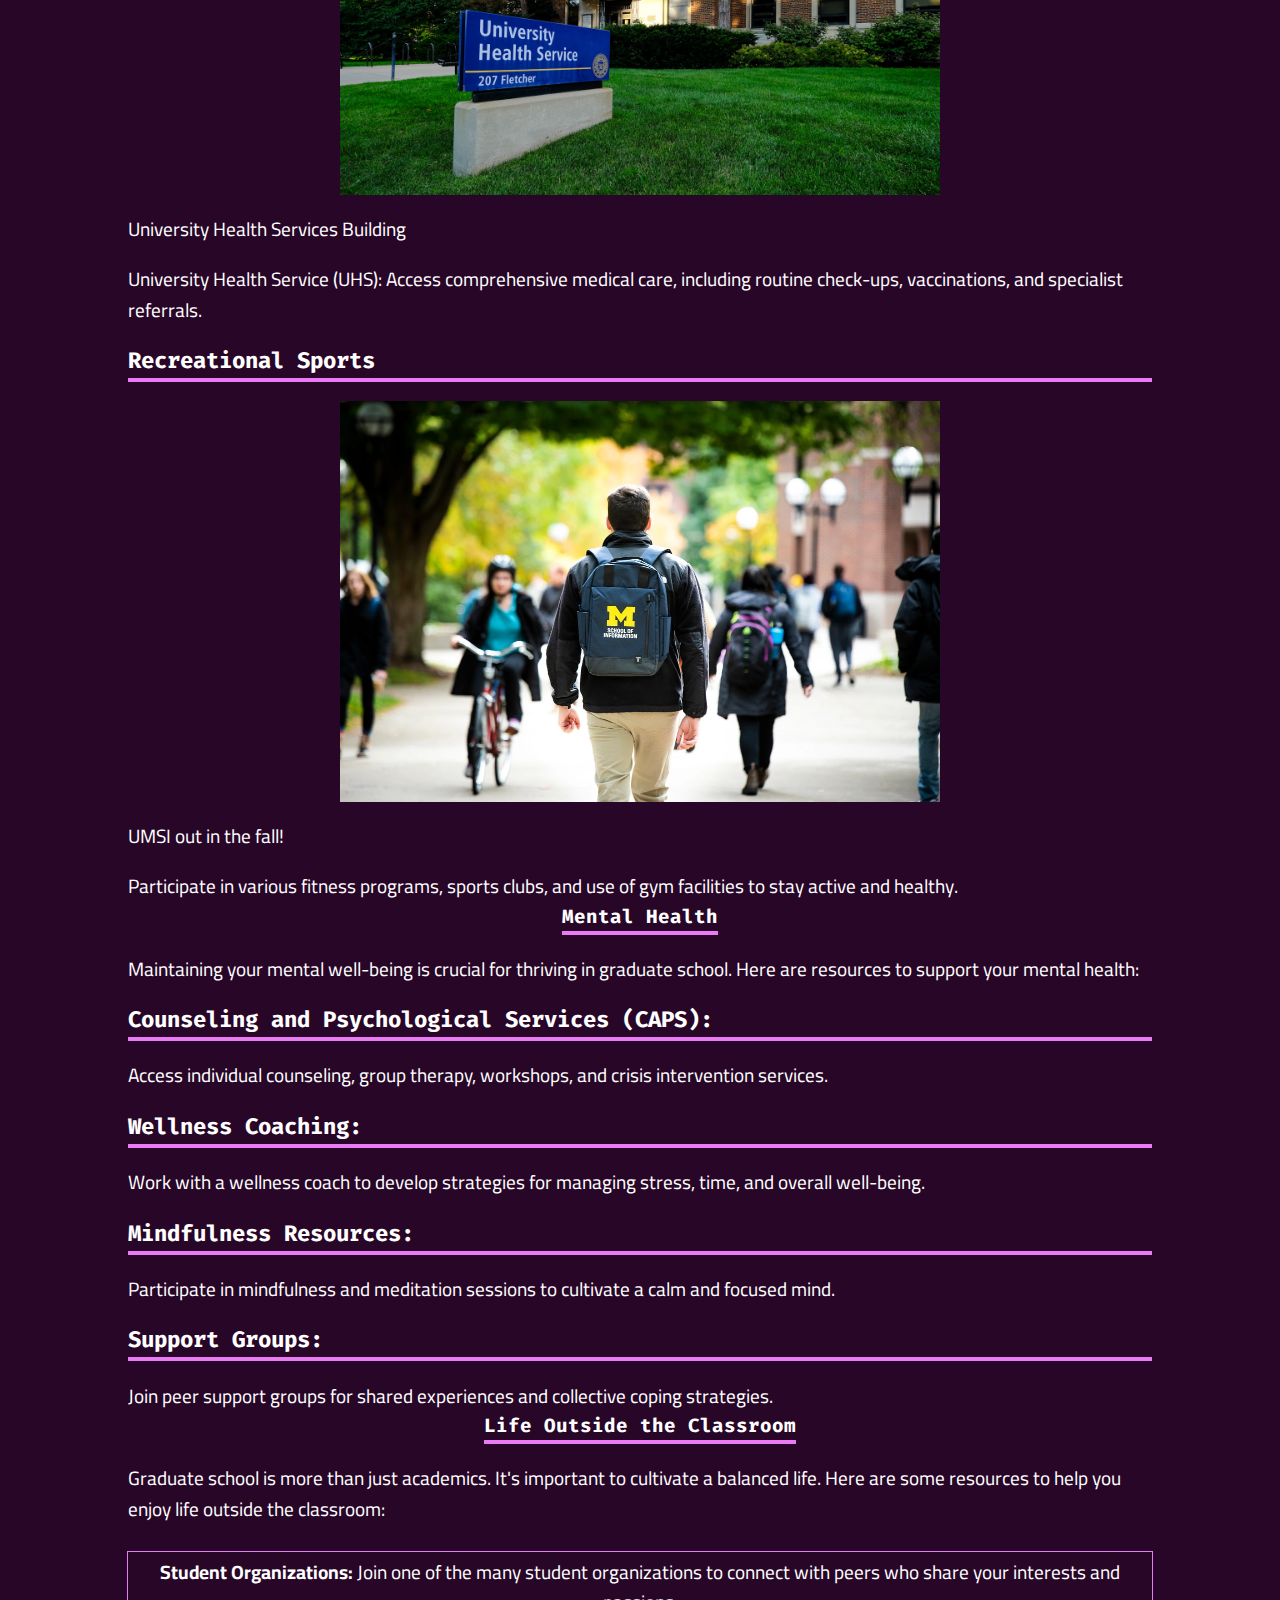
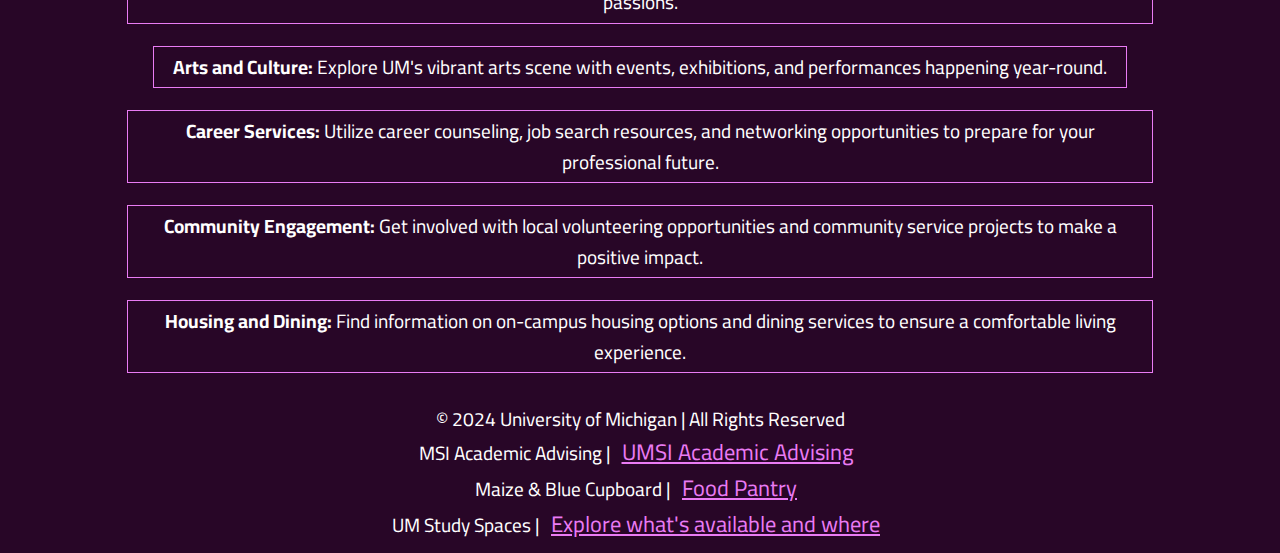
==== commit a17cba70: "footer re-created and styled" ====
--- a/index.html
+++ b/index.html
@@ -96,8 +96,15 @@
             </ul>
         </section>
     </main>
-    <footer>
-        <p>MSI Academic Advising | <a href="https://sites.google.com/umich.edu/msiacademicadvising/student-support-resources">UMSI Academic Advising </a></p>
-        </footer>
+
+    <footer class="site-footer">
+        <div class="footer-container">
+            <p>&copy; 2024 University of Michigan | All Rights Reserved</p>
+            <p>MSI Academic Advising | <a href="https://sites.google.com/umich.edu/msiacademicadvising/student-support-resources">UMSI Academic Advising </a></p>
+            <p>Maize & Blue Cupboard | <a href="https://mbc.studentlife.umich.edu/">Food Pantry</a></p>
+            <p>UM Study Spaces | <a href="https://studyspaces.umich.edu/">Explore what's available and where</a></p>
+        </div>
+    </footer>
+
 </body>
 </html>--- a/css/style.css
+++ b/css/style.css
@@ -349,11 +349,13 @@
   background: var(--clr-theme-100);
 }
 
-main footer {
+footer {
   text-align: center;
-}
-
-main footer h3 {
+  margin: auto;
+  margin-top: 2rem;
+}
+
+footer h3 {
   font-size: 1.4rem;
   padding-bottom: 0.4rem;
   margin-bottom: 1rem;
@@ -365,15 +367,15 @@
   margin-right: auto;
 }
 
-main footer a {
+footer a {
   font-size: 1.4rem;
   color: var(--clr-theme-100);
   padding: 0.5rem;
   white-space: nowrap;
 }
 
-main footer a:hover,
-main footer a:focus {
+footer a:hover,
+footer a:focus {
   opacity: 1;
   color: hsl(295, 85%, 85%);
 }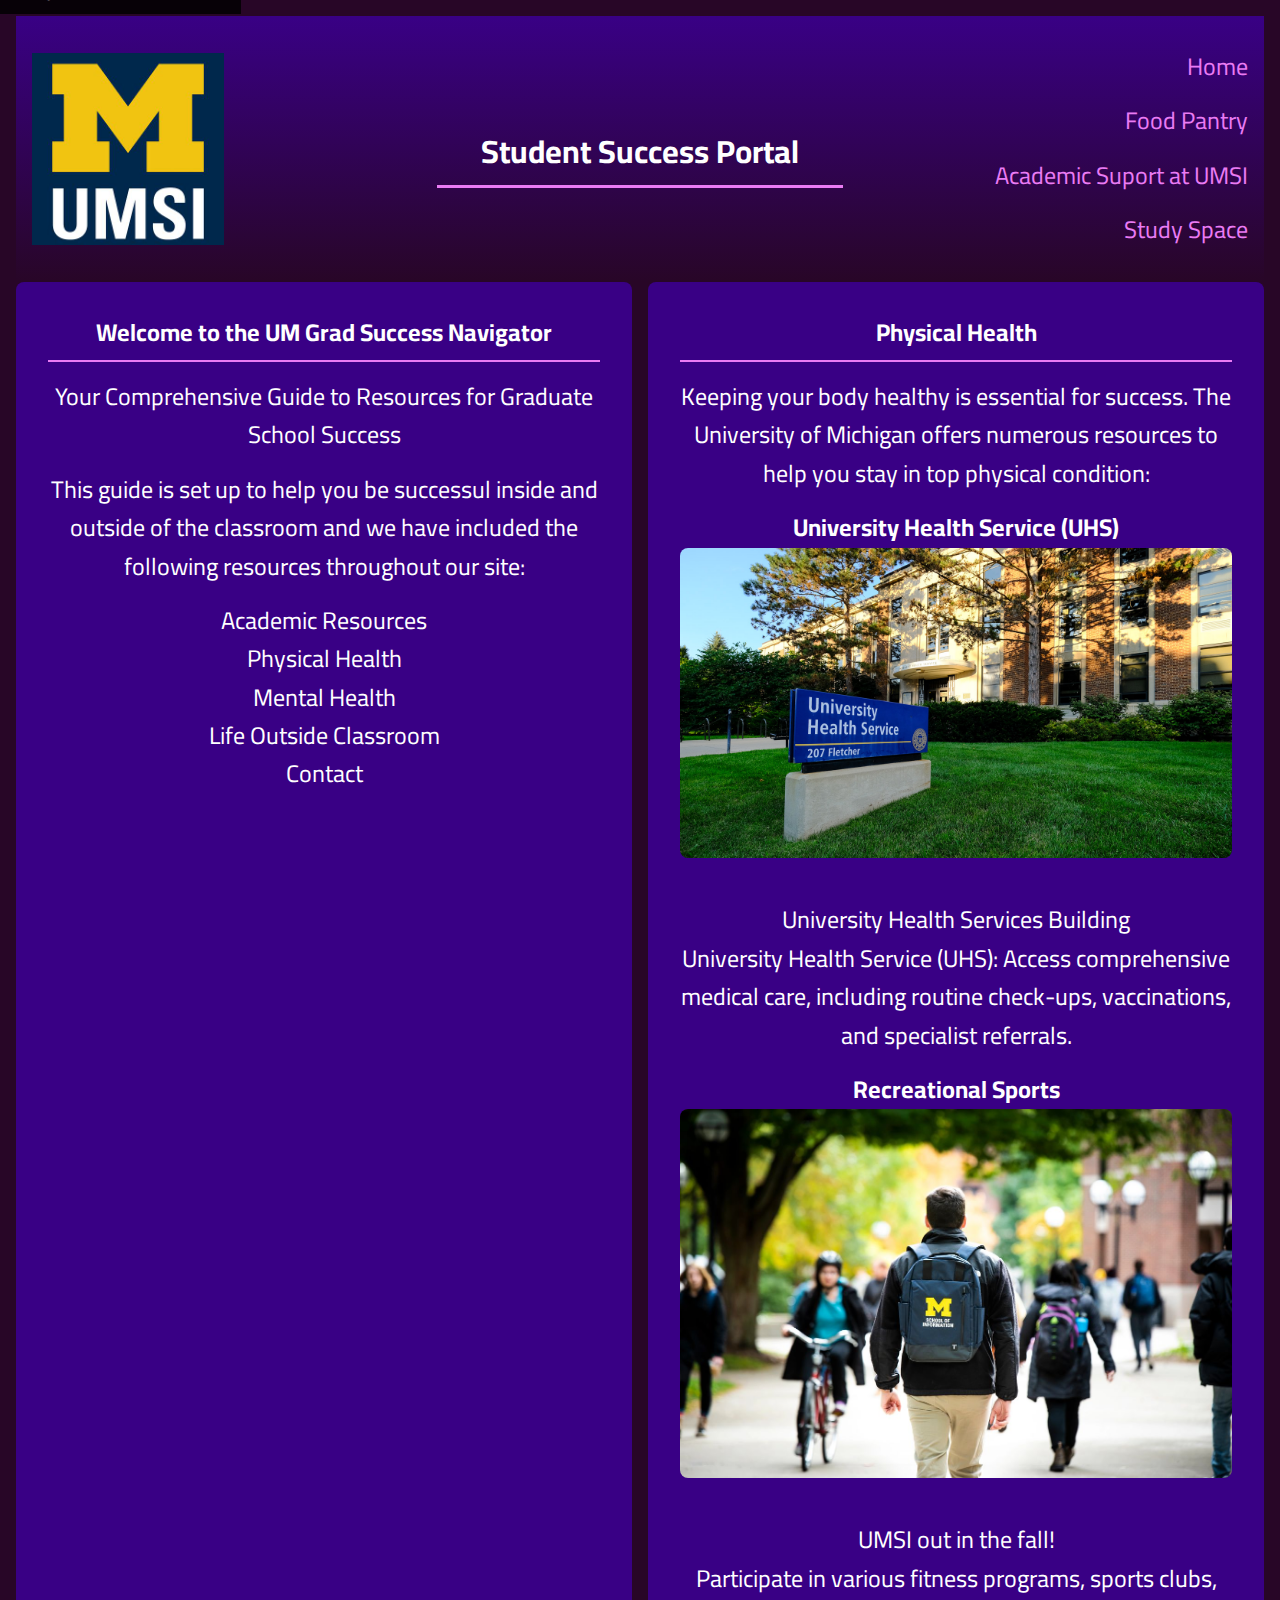
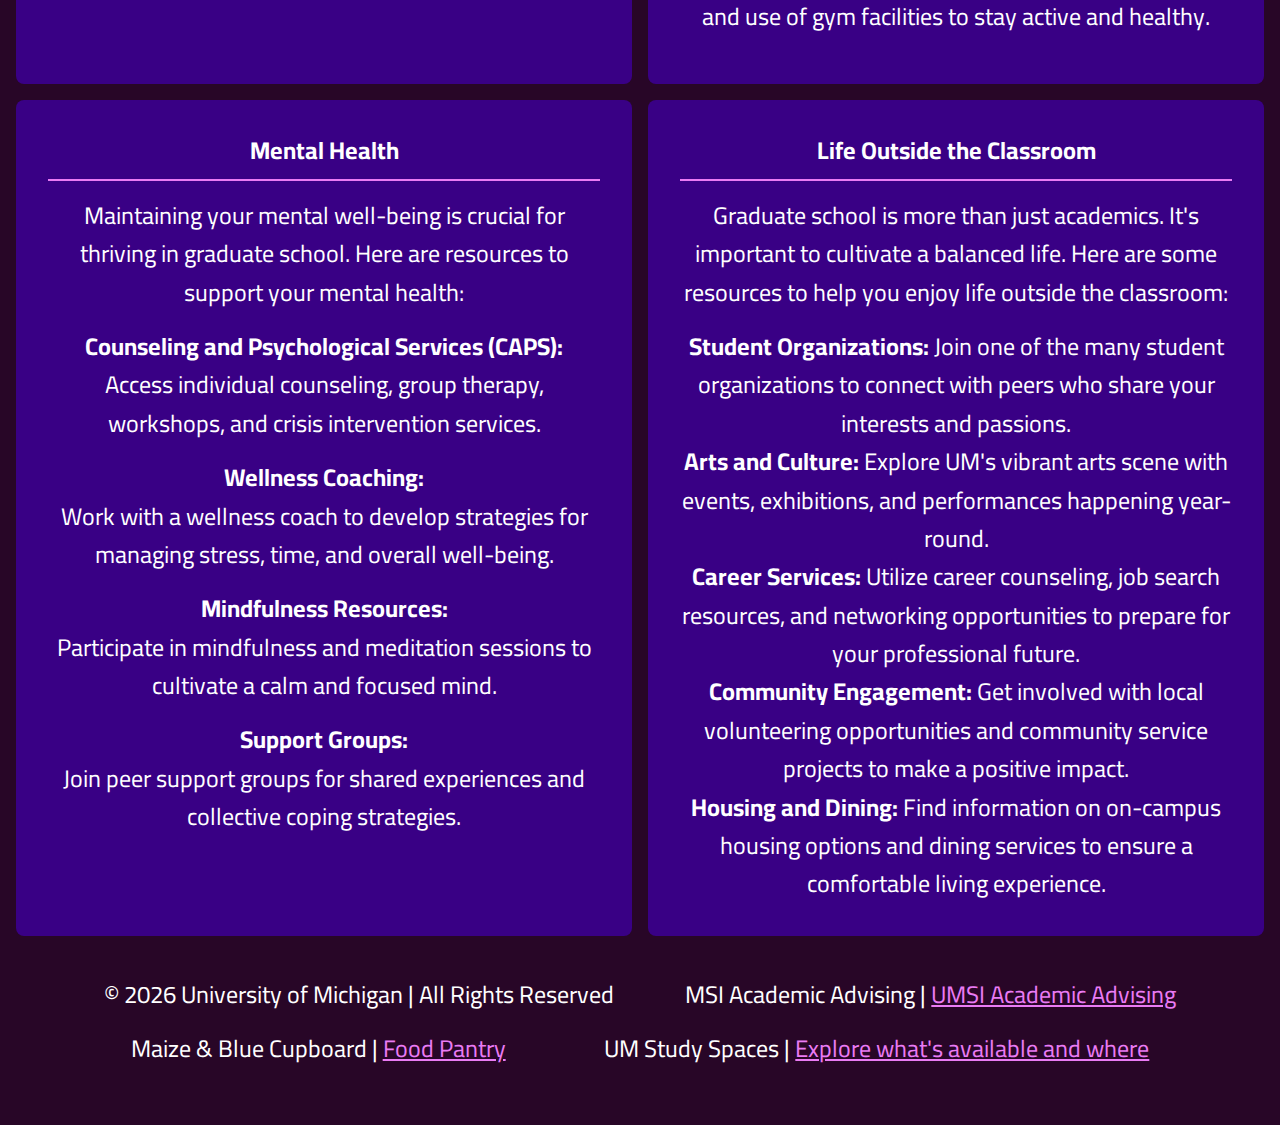
==== commit 37e6a28e: "dynamic year footer added" ====
--- a/index.html
+++ b/index.html
@@ -99,7 +99,7 @@
 
     <footer class="site-footer">
         <div class="footer-container">
-            <p>&copy; 2024 University of Michigan | All Rights Reserved</p>
+            <p>&copy; <span id="year"></span> University of Michigan | All Rights Reserved</p>
             <p>MSI Academic Advising | <a href="https://sites.google.com/umich.edu/msiacademicadvising/student-support-resources">UMSI Academic Advising </a></p>
             <p>Maize & Blue Cupboard | <a href="https://mbc.studentlife.umich.edu/">Food Pantry</a></p>
             <p>UM Study Spaces | <a href="https://studyspaces.umich.edu/">Explore what's available and where</a></p>
@@ -107,4 +107,9 @@
     </footer>
 
 </body>
+
+<script>
+    document.getElementById("year").innerHTML = new Date().getFullYear();
+</script>
+
 </html>--- a/css/style.css
+++ b/css/style.css
@@ -1,3 +1,6 @@
+/* color template adopted from: https://stylestage.dev/styles/boysenberry/ */
+
+
 @import url('https://fonts.googleapis.com/css2?family=Fira+Code:wght@300..700&display=swap');
 @import url('https://fonts.googleapis.com/css2?family=Cairo:wght@200..900&display=swap');
 
@@ -16,8 +19,7 @@
 *,
 *::before,
 *::after {
-  -webkit-box-sizing: border-box;
-          box-sizing: border-box;
+  box-sizing: border-box;
 }
 
 /* Remove default margin */
@@ -34,348 +36,189 @@
   margin: 0;
 }
 
-/* Remove list styles on ul, ol elements */
 ul,
 ol {
   list-style: none;
 }
 
-/* Set core root defaults */
-html:focus-within {
-  scroll-behavior: smooth;
-}
-
-/* Set core body defaults */
-body {
-  min-height: 100vh;
-  text-rendering: optimizeSpeed;
-  line-height: 1.6;
-}
-
-/* Make images easier to work with */
-img,
-picture {
-  max-width: 100%;
-  display: block;
-}
-
-/* Inherit fonts for inputs and buttons */
-input,
-button,
-textarea,
-select {
-  font: inherit;
-}
-
-* + * {
-  margin-top: 1.6rem;
-}
-
+/* Body and Typography */
 body {
   font-size: 1.2rem;
   font-family: var(--font-primary);
   background: var(--clr-theme-900);
   color: white;
-}
-
-body a {
+  line-height: 1.6;
+  min-height: 100vh;
+  padding: 1rem;
+}
+
+/* Links */
+a {
   color: white;
-  -webkit-transition: opacity 300ms linear;
   transition: opacity 300ms linear;
 }
 
-body a:hover,
-body a:focus {
+a:hover,
+a:focus {
   opacity: 0.8;
 }
 
-h1,
-h2,
-h3,
-h4 {
-  font-family: var(--font-accent);
-  line-height: 1;
-}
-
-.container,
-nav {
-  width: min(80ch, 100% - 2rem);
-  margin-right: auto;
-  margin-left: auto;
+/* Header */
+header {
+  text-align: center;
+  padding: 1rem;
+  background: linear-gradient(var(--clr-theme-700), var(--clr-theme-900));
+}
+
+header img {
+  width: 40vw;
+  height: auto;
+}
+
+header h1 {
+  font-size: 2rem;
+  border-bottom: 3px var(--clr-theme-100) solid;
+  margin-top: 1rem;
+  padding-bottom: 0.5rem;
 }
 
 .skip-to-content {
-    position: absolute;
-    top: -40px;
-    left: 0;
-    background-color: #000;
-    color: #fff;
-    padding: 8px 16px;
-    z-index: 100;
-    text-decoration: none;
-    transition: top 0.3s ease;
-  }
-  
-  .skip-to-content:focus {
-    top: 0;
-  }
-
-header * + * {
-  margin-top: 1.6rem;
-}
-
-header {
-  min-height: calc(100vh - 3rem);
-  display: -webkit-box;
-  display: -ms-flexbox;
+  position: absolute;
+  top: -40px;
+  left: 0;
+  background-color: #000;
+  color: #fff;
+  padding: 8px 16px;
+  z-index: 100;
+  text-decoration: none;
+  transition: top 0.3s ease;
+}
+
+.skip-to-content:focus {
+  top: 0;
+}
+
+nav ul {
   display: flex;
-  -webkit-box-orient: vertical;
-  -webkit-box-direction: normal;
-      -ms-flex-direction: column;
-          flex-direction: column;
-  -webkit-box-pack: center;
-      -ms-flex-pack: center;
-          justify-content: center;
-  -webkit-box-align: center;
-      -ms-flex-align: center;
-          align-items: center;
-  background: -webkit-gradient(linear, left top, left bottom, from(var(--clr-theme-700)), to(var(--clr-theme-900)));
-  background: linear-gradient(var(--clr-theme-700), var(--clr-theme-900));
-  margin: 0;
-}
-
-header .container {
+  justify-content: center;
+  gap: 1rem;
+  padding: 1rem 0;
+}
+
+nav a {
+  font-size: 1rem;
+  color: var(--clr-theme-100);
+  text-decoration: none;
+}
+
+/* Main content area */
+main {
+  display: grid;
+  grid-template-columns: 1fr;
+  width: 100%;
+  margin: 0 auto;
+}
+
+section {
+  padding: 1rem;
+  margin: 0 auto;
+  width: 100%;
+  background-color: var(--clr-theme-700);
+  border-radius: 8px;
   text-align: center;
-  margin-top: -4rem;
-  width: min(80ch, 100% - 5rem);
-}
-
-header h1 {
-  text-transform: uppercase;
-  font-size: clamp(3.2rem, 5vw + 1rem, 4rem);
-  line-height: 1;
-  display: inline-block;
-  border-bottom: 3px var(--clr-theme-100) solid;
-}
-
-header h2 {
-  font-size: clamp(2rem, 5vw + 1rem, 3.6rem);
-  line-height: 1.1;
-  color: var(--clr-theme-100);
-  /* margin: 1.6rem 0; */
-}
-
-header p {
-  font-size: 1.2rem;
-}
-
-header p a:first-child {
-  color: var(--clr-theme-100);
-}
-
-header p a:first-child:hover {
-  opacity: 1;
-  color: hsl(295, 85%, 85%);
-}
-
-header p a {
-  -webkit-transition: opacity 200ms linear;
-  transition: opacity 200ms linear;
-}
-
-header a:hover,
-header a:focus {
-  opacity: 0.8;
-}
-
-nav {
-  position: sticky;
-  top: 0;
-  background: var(--clr-theme-900);
-  padding: 0.125rem;
-  z-index: 100;
+}
+
+section h2 {
+  font-size: 1.5rem;
+  border-bottom: 2px var(--clr-theme-100) solid;
+  padding-bottom: 0.5rem;
+  margin-bottom: 1rem;
+}
+
+section p {
+  margin-bottom: 1rem;
+}
+
+section img {
   width: 100%;
-  height: 5.5rem;
-  margin: 0%;
-  display: -webkit-box;
-  display: -ms-flexbox;
-  display: flex;
-  -webkit-box-pack: center;
-      -ms-flex-pack: center;
-          justify-content: center;
-  -webkit-box-align: center;
-      -ms-flex-align: center;
-          align-items: center;
-}
-
-nav ul {
-  display: -webkit-box;
-  display: -ms-flexbox;
-  display: flex;
-  -ms-flex-wrap: wrap;
-      flex-wrap: wrap;
-  -webkit-box-pack: center;
-      -ms-flex-pack: center;
-          justify-content: center;
-  gap: 0.4rem 1rem;
-  line-height: 1;
-  font-size: 1.6rem;
-  padding: 0;
-}
-
-nav li {
-  margin: 0;
-}
-
-nav a {
-  color: var(--clr-theme-100);
-  -webkit-transition: color 100ms ease-in-out;
-  transition: color 100ms ease-in-out;
-}
-
-nav a:hover,
-nav a:focus {
-  opacity: 1;
-  color: hsl(295, 85%, 85%);
-}
-
-:target::before {
-  display: block;
-  content: '';
-  height: 6rem;
-  margin-top: -6rem;
-  visibility: hidden;
-}
-
-nav {
-    height: 3rem;
-}
-:target::before {
-    height: 3rem;
-    margin-top: -3rem;
-}
-
-
-main * + * {
-  margin-top: 1.2rem;
-}
-section {
-  display: -webkit-box;
-  display: -ms-flexbox;
-  display: flex;
-  margin: auto;
-  width: 80vw;
-  -webkit-box-orient: vertical;
-  -webkit-box-direction: normal;
-      -ms-flex-direction: column;
-          flex-direction: column;
-}
-
-section img {
-    width: 80vw;
-    height: auto;
-    display: block;
-    margin: 0 auto;
-}
-
-section h2,
-section h3, 
-main h2, 
-main h3 {
-  border-bottom: 4px var(--clr-theme-100) solid;
-  padding: 0.25em 0;
-  -ms-flex-item-align: center;
-      align-self: center;
-}
-
-section h3, 
-main h3 {
-  font-size: 1.4rem;
-}
-
-section ul {
-  padding: 0;
-}
-
-section ul {
-    display: -webkit-box;
-    display: -ms-flexbox;
-    display: flex;
-    -ms-flex-wrap: wrap;
-        flex-wrap: wrap;
-    -webkit-box-pack: center;
-        -ms-flex-pack: center;
-            justify-content: center;
-    gap: 1rem;
-}
-
-section li {
-  outline: 1px var(--clr-theme-100) solid;
-  padding: 0.25em 1em;
-  margin-top: 0.5rem;
-  text-align: center;
-}
-
-section ol {
-  counter-reset: counter;
-  font-size: 1rem;
-}
-
-section ol li {
-  position: relative;
-}
-
-section ol li::before {
-  counter-increment: counter;
-  content: counter(counter);
-  position: absolute;
-  left: -3.6rem;
-  padding: 0.5em 1em;
-  background: var(--clr-theme-300);
-  font-weight: 700;
-  -webkit-box-shadow: rgba(0, 0, 0, 0.35) 0px 5px 15px;
-          box-shadow: rgba(0, 0, 0, 0.35) 0px 5px 15px;
-}
-
-section ol li::after {
-  content: '';
-  position: absolute;
-  left: -3rem;
-  width: 2.5rem;
-  height: 2.5rem;
-  padding: 0.5em 1em;
-  top: 0.75rem;
-  z-index: -1;
-  background: var(--clr-theme-100);
+  max-width: 600px;
+  height: auto;
+  margin-bottom: 1rem;
+  border-radius: 8px;
 }
 
 footer {
   text-align: center;
-  margin: auto;
-  margin-top: 2rem;
-}
-
-footer h3 {
-  font-size: 1.4rem;
-  padding-bottom: 0.4rem;
-  margin-bottom: 1rem;
-  border-bottom: 4px var(--clr-theme-100) solid;
-  width: -webkit-max-content;
-  width: -moz-max-content;
-  width: max-content;
-  margin-left: auto;
-  margin-right: auto;
+  padding: 2rem 1rem;
+  background: var(--clr-theme-900);
+}
+
+footer p {
+  margin: 0.5rem 0;
 }
 
 footer a {
-  font-size: 1.4rem;
   color: var(--clr-theme-100);
-  padding: 0.5rem;
-  white-space: nowrap;
-}
-
-footer a:hover,
-footer a:focus {
-  opacity: 1;
-  color: hsl(295, 85%, 85%);
+  text-decoration: none;
+  text-decoration: underline;
+}
+
+footer a:hover {
+  opacity: 0.8;
+}
+
+@media screen and (min-width: 100px) {
+  header {
+    display: grid;
+    grid-template-columns: 1fr 1fr 1fr;
+    justify-content: space-around;
+    align-items: center;
+  }
+
+  header ul{
+    display: flex;
+    justify-content: center;
+    flex-direction: column;
+    text-align: right;
+  }
+
+  header nav a {
+    font-size: 1.5rem;
+  }
+
+  header img {
+    width: 15vw;
+  }
+
+  body {
+    font-size: 1.5rem;
+    font-family: var(--font-primary);
+    background: var(--clr-theme-900);
+    color: white;
+    line-height: 1.6;
+    min-height: 100vh;
+    padding: 1rem;
+  }
+
+  main {
+    grid-template-columns: repeat(2, 1fr);
+    gap: 1rem;
+  }
+
+  section {
+    padding: 2rem;
+  }
+
+  section img {
+    margin-bottom: 2rem;
+  }
+
+  footer div {
+    display: flex;
+    flex-direction: row;
+    flex-wrap: wrap;
+    justify-content: space-evenly;
+    justify-items: space-evenly;
+  }
+  
 }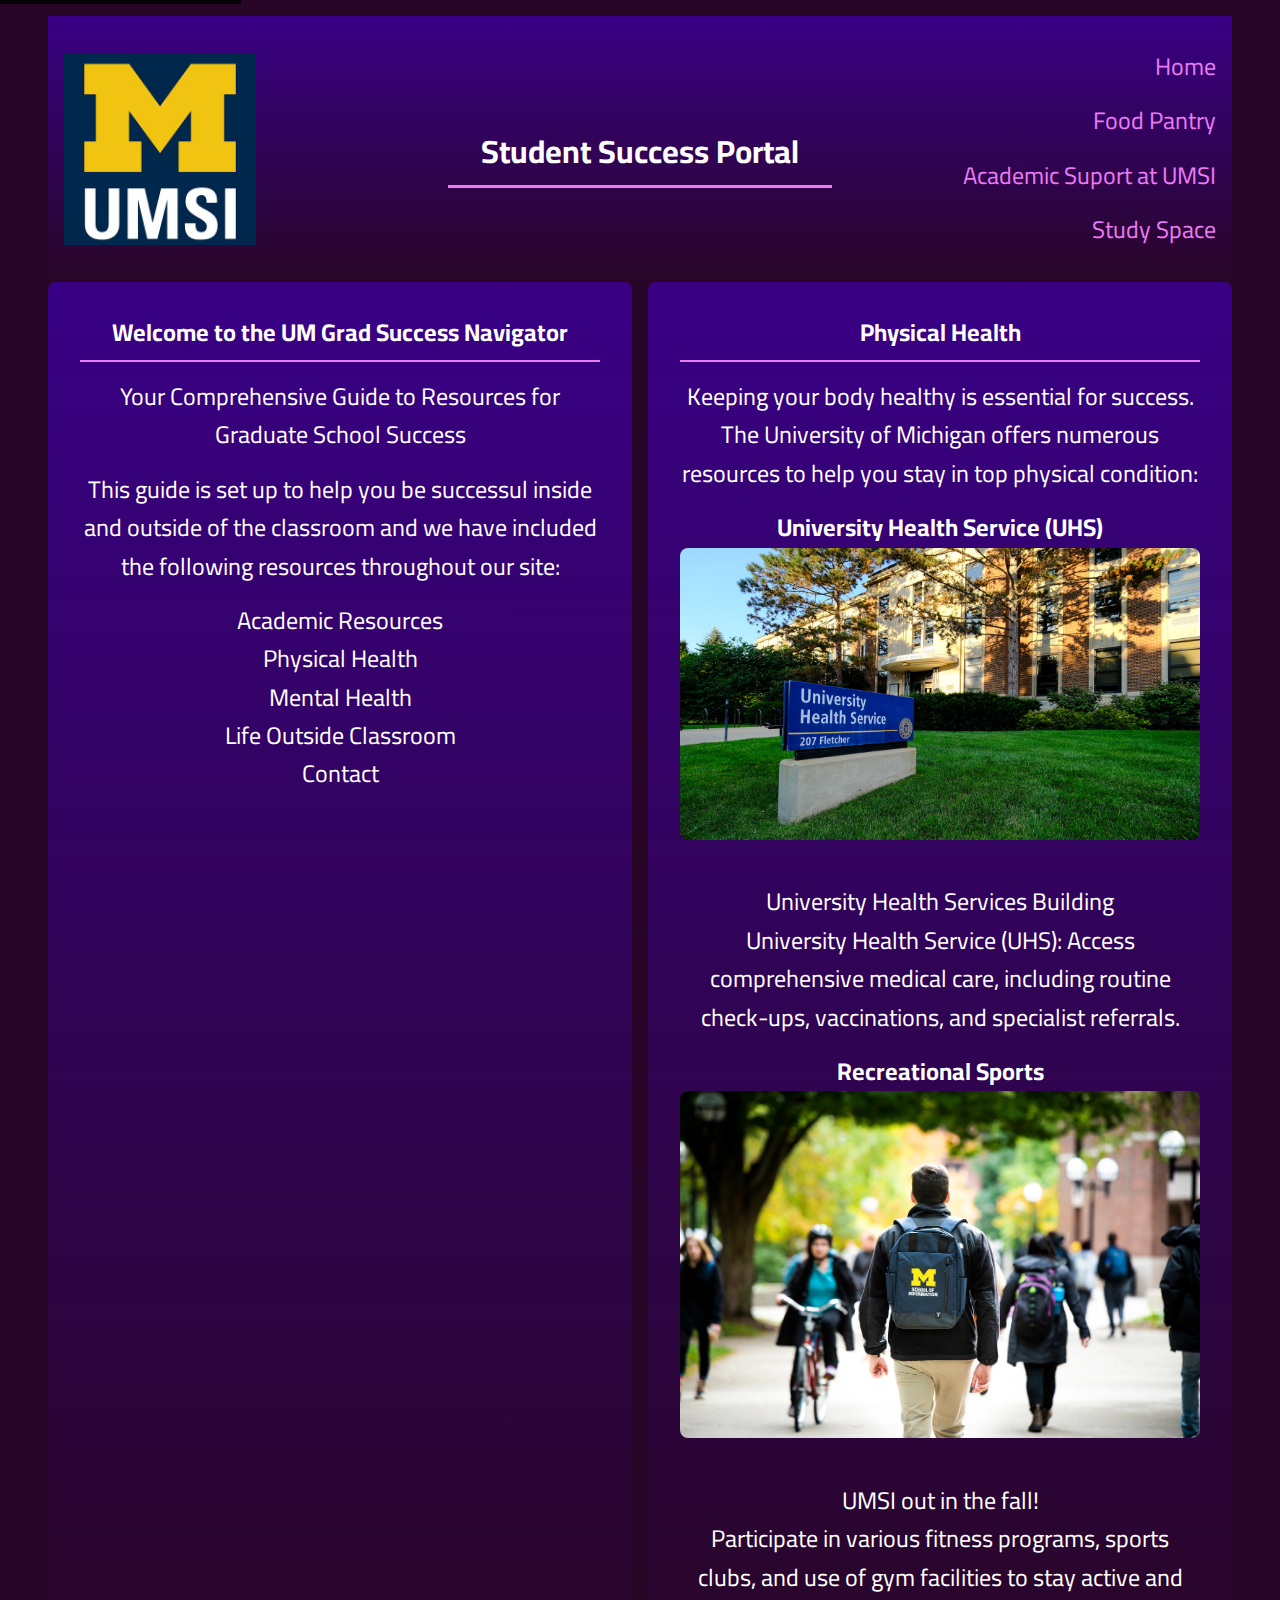
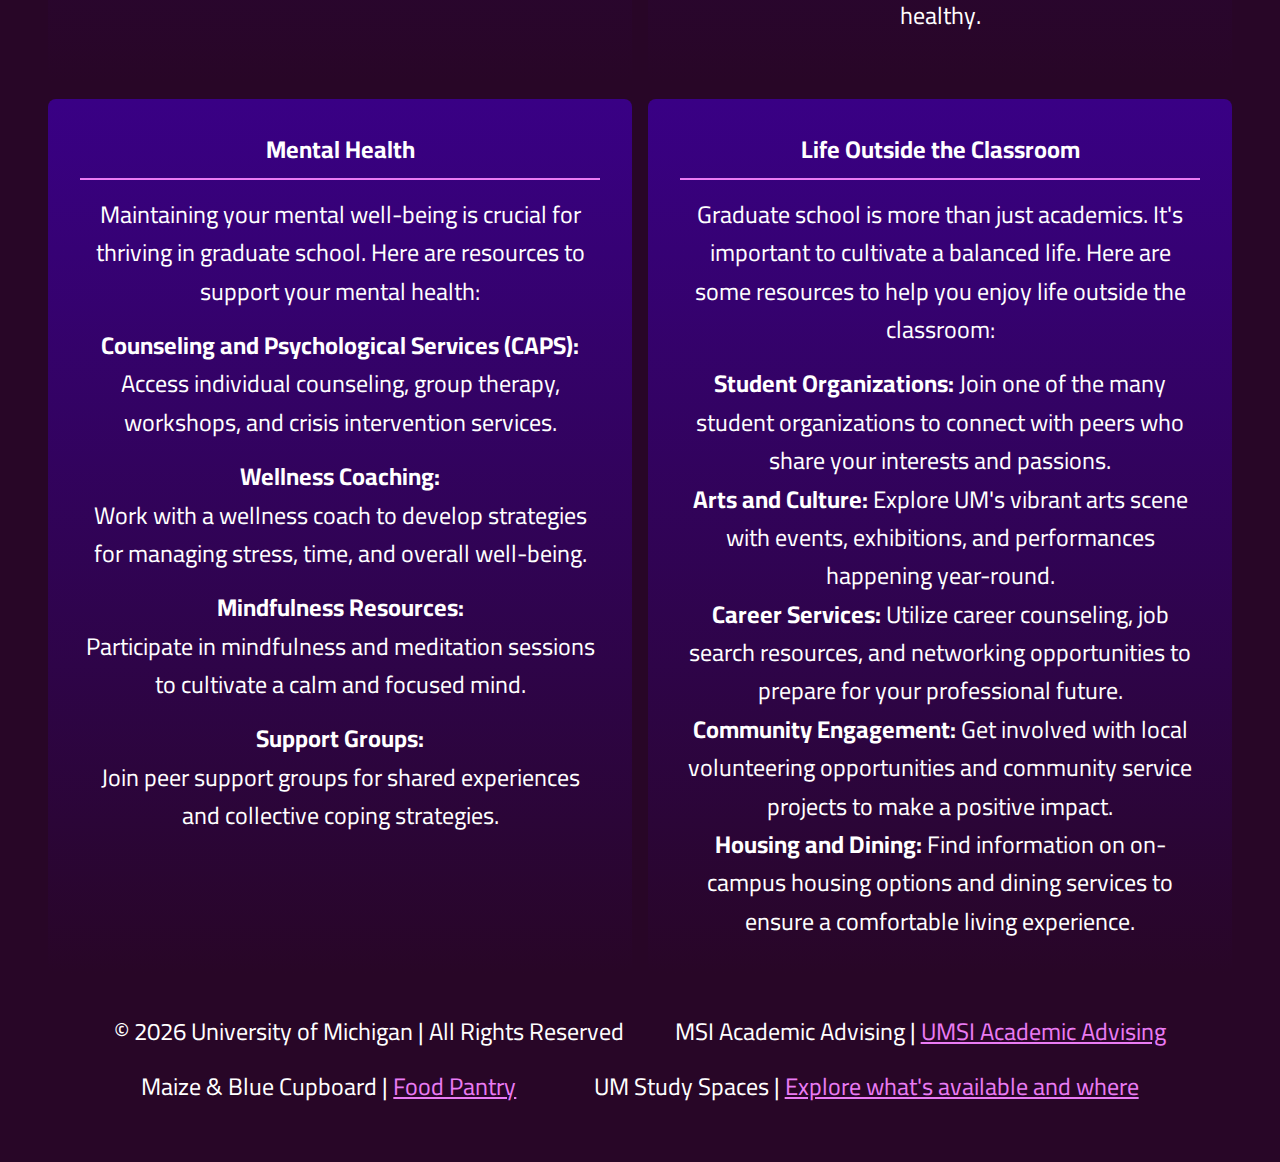
==== commit 862022df: "script put inside body" ====
--- a/index.html
+++ b/index.html
@@ -106,10 +106,10 @@
         </div>
     </footer>
 
+    <script>
+        document.getElementById("year").innerHTML = new Date().getFullYear();
+    </script>
+
 </body>
 
-<script>
-    document.getElementById("year").innerHTML = new Date().getFullYear();
-</script>
-
 </html>--- a/css/style.css
+++ b/css/style.css
@@ -1,4 +1,7 @@
-/* color template adopted from: https://stylestage.dev/styles/boysenberry/ */
+/* 
+   Color template and basic styles are from the Style Stage project.
+   Style Stage. Boysenberry. [Web design source code]. Available at https://stylestage.dev/styles/boysenberry/
+*/
 
 
 @import url('https://fonts.googleapis.com/css2?family=Fira+Code:wght@300..700&display=swap');
@@ -84,7 +87,7 @@
 
 .skip-to-content {
   position: absolute;
-  top: -40px;
+  top: -50px;
   left: 0;
   background-color: #000;
   color: #fff;
@@ -167,7 +170,41 @@
   opacity: 0.8;
 }
 
-@media screen and (min-width: 100px) {
+/* css for the form */
+form {
+  padding: 20px;
+  max-width: 400px;
+  margin: auto;
+  color: white; 
+}
+
+label {
+  display: block;
+  margin-bottom: 10px;
+}
+
+input[type="text"], input[type="number"],
+textarea, select {
+  width: 80%;
+  padding: 8px;
+  margin-bottom: 15px;
+  border: 1px solid #ccc;
+  border-radius: 5px;
+}
+
+input[type="submit"] {
+  background-color: #FFCB05; 
+  color: #00274C; 
+  padding: 10px;
+  width: 100%;
+}
+
+input[type="range"] {
+  width: 100%;
+  margin: 10px 0;
+}
+
+@media screen and (min-width: 1000px) {
   header {
     display: grid;
     grid-template-columns: 1fr 1fr 1fr;
@@ -198,6 +235,8 @@
     line-height: 1.6;
     min-height: 100vh;
     padding: 1rem;
+    max-width: 95%;
+    margin: 0 auto;
   }
 
   main {
@@ -207,6 +246,7 @@
 
   section {
     padding: 2rem;
+    background: linear-gradient(var(--clr-theme-700), var(--clr-theme-900));
   }
 
   section img {
@@ -220,5 +260,30 @@
     justify-content: space-evenly;
     justify-items: space-evenly;
   }
+
+  .faq div {
+    margin-bottom: 1rem;
+  }
+
+  .faq button {
+    background-color: var(--clr-theme-100);
+    color: var(--clr-theme-900);
+    border: none;
+    border-radius: 8px;
+    width: 100%;
+    padding: 1rem 1rem;
+    text-align: left;
+    font-size: 1.15rem;
+  }
+
+  .faq button:hover {
+    background-color: var(--clr-theme-300);
+  }
+
+  .faq p {
+    color: white;
+    padding: 0.5rem;
+    display: none;
+  }
   
 }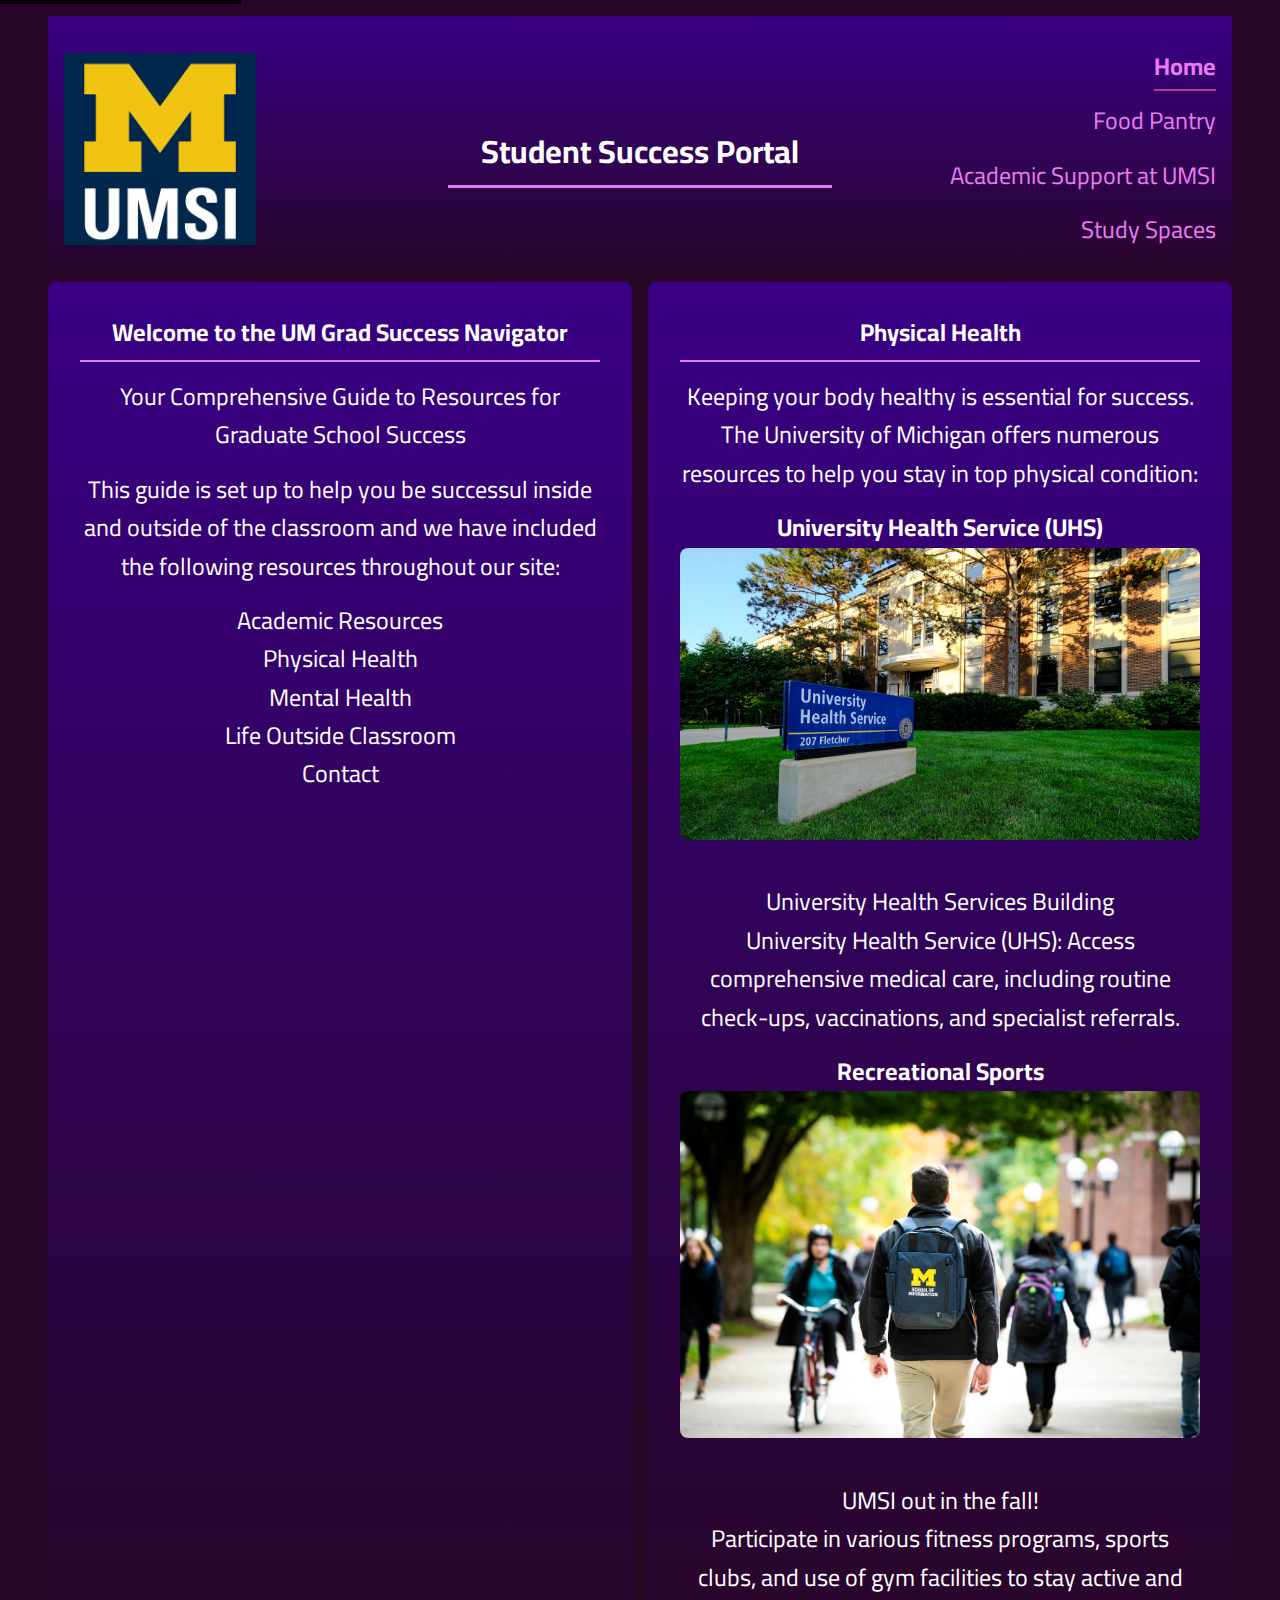
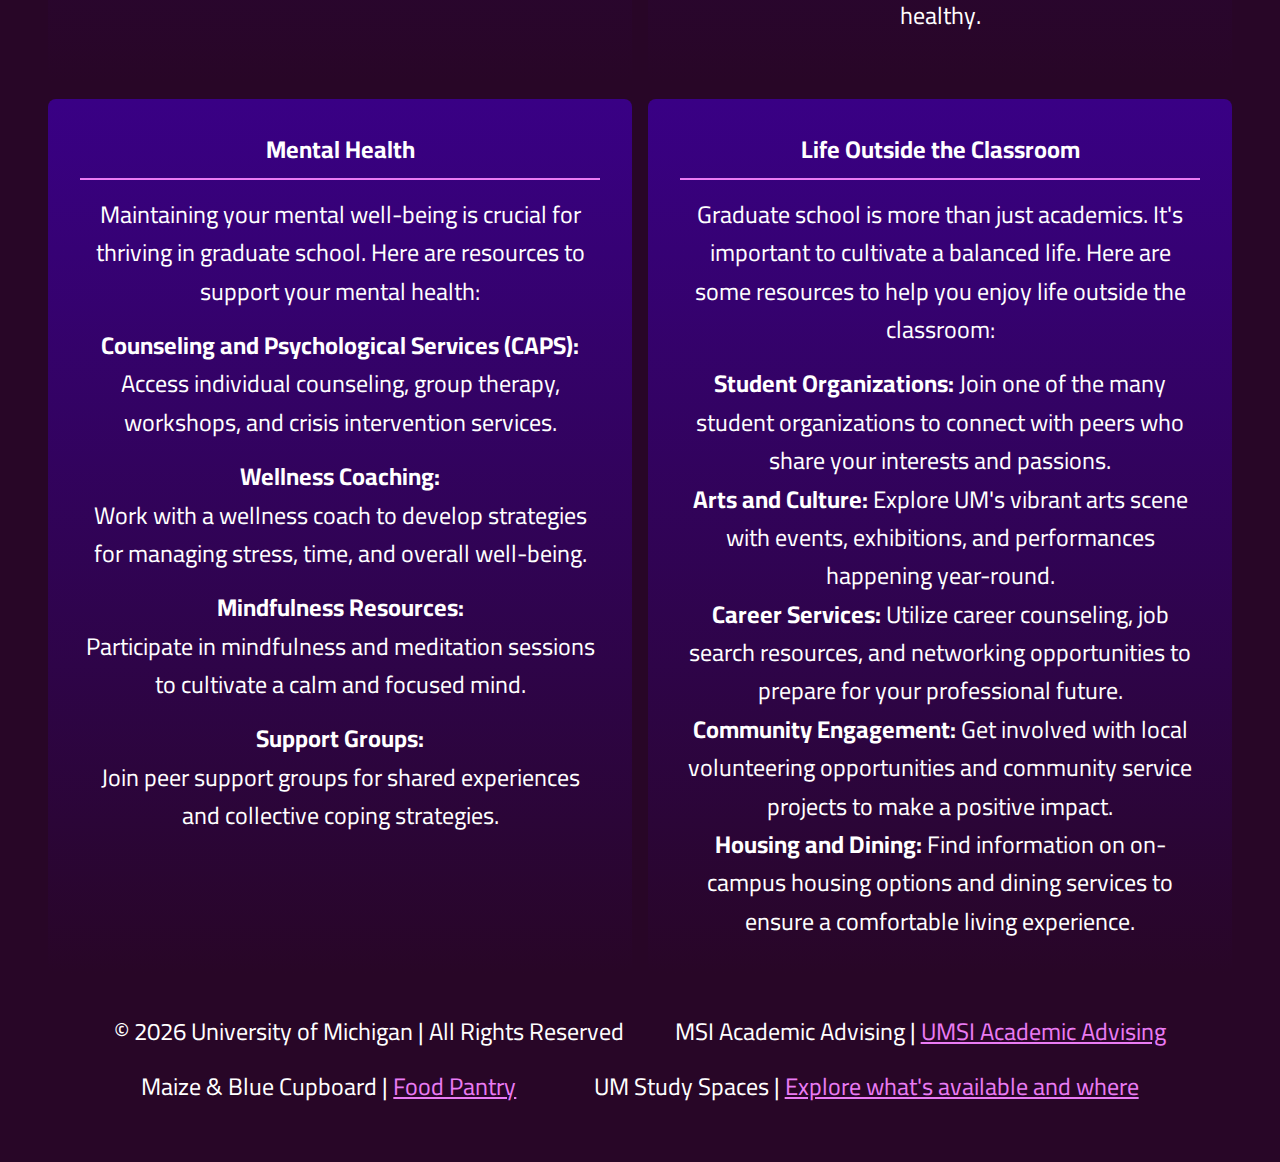
==== commit b996c0ba: "indicate the current page in nav" ====
--- a/index.html
+++ b/index.html
@@ -14,10 +14,10 @@
         <h1>Student Success Portal</h1>
         <nav>
             <ul>
-                <li><a href = "index.html">Home</a></li>
+                <li><a href = "index.html" class="active">Home</a></li>
                 <li><a href = "food_pantry.html">Food Pantry</a></li>
-                <li><a href = "UMSI_advising.html">Academic Suport at UMSI</a></li>
-                <li><a href="study_space.html">Study Space</a></li>
+                <li><a href = "UMSI_advising.html">Academic Support at UMSI</a></li>
+                <li><a href="study_space.html">Study Spaces</a></li>
             </ul>
         </nav>
 
--- a/css/style.css
+++ b/css/style.css
@@ -114,6 +114,11 @@
   text-decoration: none;
 }
 
+nav a.active {
+  font-weight: bold;
+  border-bottom: 2px solid var(--clr-theme-300);
+}
+
 /* Main content area */
 main {
   display: grid;
@@ -205,6 +210,10 @@
 }
 
 @media screen and (min-width: 1000px) {
+  nav a.active {
+    border-bottom: 2px solid var(--clr-theme-300);
+  }
+
   header {
     display: grid;
     grid-template-columns: 1fr 1fr 1fr;
@@ -258,7 +267,6 @@
     flex-direction: row;
     flex-wrap: wrap;
     justify-content: space-evenly;
-    justify-items: space-evenly;
   }
 
   .faq div {
